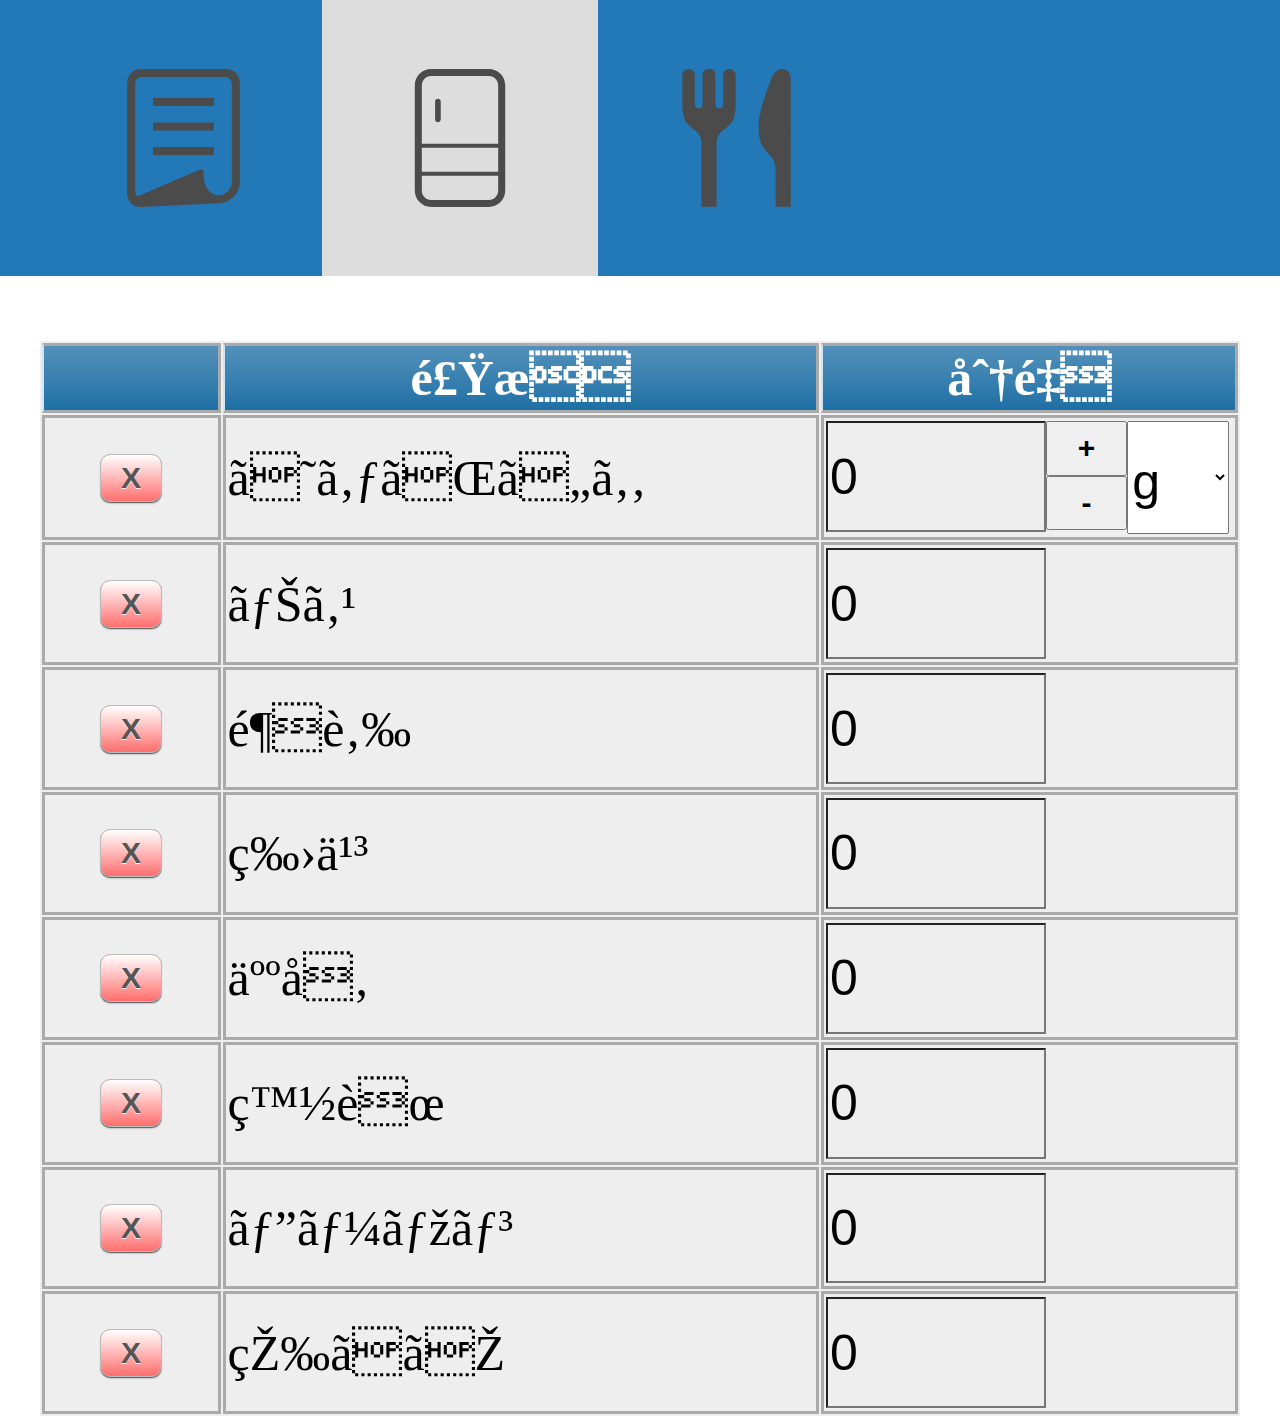
==== foodList.html @ 8685aa3b "added searchbar and more" ====
<!DOCTYPE html>
<html>
<head>
	<title>食材リスト</title>

	<link  rel="stylesheet" type="text/css" href="base/main.css">
	<link  rel="stylesheet" type="text/css" href="base/button.css">
	<link  rel="stylesheet" type="text/css" href="foodList/table.css">
	<link  rel="stylesheet" type="text/css" href="foodList/main.css">

	<script type="text/javascript" src="base/navBar.js" charset="utf-8"></script>
	<script type="text/javascript" src="foodList/background.js" charset="utf-8"></script>
</head>
<body>

<div class="navbar">
	<img class="navIcon" src="base/img/receiptIcon.svg" id="readReceipt" style="margin-left: 4%;">
	<img class="navIcon" src="base/img/foodListIcon.svg" id="foodList" style="background: #ddd;">
	<img class="navIcon" src="base/img/eatIcon.svg" id="searchRecipes">
</div>

<div class="main">
	
	<!--h1>食材リスト</h1-->
	
	<table class="blueTable" style="width: 95%; margin-left: auto; margin-right: auto; background-color: #EEEEEE;">
	<thead style="background: linear-gradient(#5592bb 0%, #327cad 66%, #1c6ea4 100%); border-bottom: 2px solid #444444">
	<tr data-id="-1">
	<th class="th" style="width: 15%"></th>
	<th class="th" style="width: 50%">食材</th>
	<th class="th" style="width: 35%">分量</th>
	</tr>
	</thead>
	<tbody>
	<tr data-id="0">
	<td class="tbCell"><button class="button removeItem">X</button></td>
	<td class="tbCell">じゃがいも</td>
	<td class="tbCell"> <input type="number" value="0"> <div class="qb"><button>+</button><button>-</button></div> <div><select><option>g</option><option>ml</option><option>個</option></select></div> </td>
	</tr>
	<tr data-id="1">
	<td class="tbCell"><button class="button removeItem">X</button></td>
	<td class="tbCell">ナス</td>
	<td class="tbCell"><input type="number" step="10" class="setAmount" value="0"></input></td>
	</tr>
	<tr data-id="2">
	<td class="tbCell"><button class="button removeItem">X</button></td>
	<td class="tbCell">鶏肉</td>
	<td class="tbCell"><input type="number" step="10" class="setAmount" value="0"></input></td>
	</tr>
	<tr data-id="3">
	<td class="tbCell"><button class="button removeItem">X</button></td>
	<td class="tbCell">牛乳</td>
	<td class="tbCell"><input type="number" step="10" class="setAmount" value="0"></input></td>
	</tr>
	<tr data-id="4">
	<td class="tbCell"><button class="button removeItem">X</button></td>
	<td class="tbCell">人参</td>
	<td class="tbCell"><input type="number" step="10" class="setAmount" value="0"></input></td>
	</tr>
	<tr data-id="5">
	<td class="tbCell"><button class="button removeItem">X</button></td>
	<td class="tbCell">白菜</td>
	<td class="tbCell"><input type="number" step="10" class="setAmount" value="0"></input></td>
	</tr>
	<tr data-id="6">
	<td class="tbCell"><button class="button removeItem">X</button></td>
	<td class="tbCell">ピーマン</td>
	<td class="tbCell"><input type="number" step="10" class="setAmount" value="0"></input></td>
	</tr>
	<tr data-id="7">
	<td class="tbCell"><button class="button removeItem">X</button></td>
	<td class="tbCell">玉ねぎ</td>
	<td class="tbCell"><input type="number" step="10" class="setAmount" value="0"></input></td>
	</tr>
	</tbody>
	</table>
	
</div>


</body>
</html>
---- base/main.css ----
.navbar {
	overflow: hidden;
	background-color: #2378B8;
	position: fixed;
	top: 0;
	width: 108%;
	left: -10px;
	#border-bottom: 1px solid #C9CAFF;
}

.navbar a, .navIcon {
	float: left;
	display: block;
	color: #f2f2f2;
	text-align: center;
	padding: 5% 5%;
	text-decoration: none;
	font-size: 30px;
	font-weight: bold;
}

.navIcon {
	display: inline-block;
	position: relative;
	width: 10%;
	height: auto;
}


.navbar a:hover, .navIcon:hover {
	background: #ddd;
	color: black;
}

.main {
	margin-top: 27%;
}
---- base/button.css ----
.centered {
  margin:50px auto;
  text-align:center;
}

.button::-moz-focus-inner{
  border: 0;
  padding: 0;
}

.button{
  #display: inline-block;
  #*display: inline;
  zoom: 1;
  padding: 6px 20px;
  #margin: 0;
  cursor: pointer;
  border: 1px solid #bbb;
  overflow: visible;
  font: bold 30px arial, helvetica, sans-serif;
  text-decoration: none;
  white-space: nowrap;
  color: #555;
  
  background-color: #ddd;
  background-image: -webkit-gradient(linear, left top, left bottom, from(rgba(255,255,255,1)), to(rgba(255,255,255,0)));
  background-image: -webkit-linear-gradient(top, rgba(255,255,255,1), rgba(255,255,255,0));
  background-image: -moz-linear-gradient(top, rgba(255,255,255,1), rgba(255,255,255,0));
  background-image: -ms-linear-gradient(top, rgba(255,255,255,1), rgba(255,255,255,0));
  background-image: -o-linear-gradient(top, rgba(255,255,255,1), rgba(255,255,255,0));
  background-image: linear-gradient(top, rgba(255,255,255,1), rgba(255,255,255,0));
  
  -webkit-transition: background-color .2s ease-out;
  -moz-transition: background-color .2s ease-out;
  -ms-transition: background-color .2s ease-out;
  -o-transition: background-color .2s ease-out;
  transition: background-color .2s ease-out;
  background-clip: padding-box; /* Fix bleeding */
  -moz-border-radius: 10px;
  -webkit-border-radius: 10px;
  border-radius: 10px;
  -moz-box-shadow: 0 1px 0 rgba(0, 0, 0, .3), 0 2px 2px -1px rgba(0, 0, 0, .5), 0 1px 0 rgba(255, 255, 255, .3) inset;
  -webkit-box-shadow: 0 1px 0 rgba(0, 0, 0, .3), 0 2px 2px -1px rgba(0, 0, 0, .5), 0 1px 0 rgba(255, 255, 255, .3) inset;
  box-shadow: 0 1px 0 rgba(0, 0, 0, .3), 0 2px 2px -1px rgba(0, 0, 0, .5), 0 1px 0 rgba(255, 255, 255, .3) inset;
  text-shadow: 0 1px 0 rgba(255,255,255, .9);
  
  -webkit-touch-callout: none;
  -webkit-user-select: none;
  -khtml-user-select: none;
  -moz-user-select: none;
  -ms-user-select: none;
  user-select: none;
}

.button:hover{
  background-color: #eee;
  color: #555;
}

.button:active{
  background: #e9e9e9;
  position: relative;
  top: 1px;
  text-shadow: none;
  -moz-box-shadow: 0 1px 1px rgba(0, 0, 0, .3) inset;
  -webkit-box-shadow: 0 1px 1px rgba(0, 0, 0, .3) inset;
  box-shadow: 0 1px 1px rgba(0, 0, 0, .3) inset;
}

.button[disabled], .button[disabled]:hover, .button[disabled]:active{
  border-color: #eaeaea;
  background: #fafafa;
  cursor: default;
  position: static;
  color: #999;
  /* Usually, !important should be avoided but here it's really needed :) */
  -moz-box-shadow: none !important;
  -webkit-box-shadow: none !important;
  box-shadow: none !important;
  text-shadow: none !important;
}

/* Smaller buttons styles */

.button.small{
  padding: 4px 12px;
}

/* Larger buttons styles */

.button.large{
  padding: 30px 100px;
  text-transform: uppercase;
}

.button.large:active{
  top: 2px;
}

.button.large.fill{
  padding: 10% 14%
}

/* Colored buttons styles */

.button.green, .button.red, .button.blue {
  color: #fff;
  text-shadow: 0 1px 0 rgba(0,0,0,.2);
  
  background-image: -webkit-gradient(linear, left top, left bottom, from(rgba(255,255,255,.3)), to(rgba(255,255,255,0)));
  background-image: -webkit-linear-gradient(top, rgba(255,255,255,.3), rgba(255,255,255,0));
  background-image: -moz-linear-gradient(top, rgba(255,255,255,.3), rgba(255,255,255,0));
  background-image: -ms-linear-gradient(top, rgba(255,255,255,.3), rgba(255,255,255,0));
  background-image: -o-linear-gradient(top, rgba(255,255,255,.3), rgba(255,255,255,0));
  background-image: linear-gradient(top, rgba(255,255,255,.3), rgba(255,255,255,0));
}

/* */

.button.green{
  background-color: #57a957;
  border-color: #57a957;
}

.button.green:hover{
  background-color: #62c462;
}

.button.green:active{
  background: #57a957;
}

/* */

.button.red{
  background-color: #ca3535;
  border-color: #c43c35;
}

.button.red:hover{
  background-color: #ee5f5b;
}

.button.red:active{
  background: #c43c35;
}

/* */

.button.blue{
  background-color: #269CE9;
  border-color: #269CE9;
}

.button.blue:hover{
  background-color: #70B9E8;
}

.button.blue:active{
  background: #269CE9;
}

/* */

.green[disabled], .green[disabled]:hover, .green[disabled]:active{
  border-color: #57A957;
  background: #57A957;
  color: #D2FFD2;
}

.red[disabled], .red[disabled]:hover, .red[disabled]:active{
  border-color: #C43C35;
  background: #C43C35;
  color: #FFD3D3;
}

.blue[disabled], .blue[disabled]:hover, .blue[disabled]:active{
  border-color: #269CE9;
  background: #269CE9;
  color: #93D5FF;
}

/* Group buttons */

.button-group,
.button-group li{
  display: inline-block;
  *display: inline;
  zoom: 1;
}

.button-group{
  font-size: 0; /* Inline block elements gap - fix */
  margin: 0;
  padding: 0;
  background: rgba(0, 0, 0, .1);
  border-bottom: 1px solid rgba(0, 0, 0, .1);
  padding: 7px;
  -moz-border-radius: 10px;
  -webkit-border-radius: 10px;
  border-radius: 10px;
}

.button-group li{
  margin-right: -1px; /* Overlap each right button border */
}

.button-group .button{
  font-size: 30px; /* Set the font size, different from inherited 0 */
  -moz-border-radius: 0;
  -webkit-border-radius: 0;
  border-radius: 0;
}

.button-group .button:active{
  -moz-box-shadow: 0 0 1px rgba(0, 0, 0, .2) inset, 5px 0 5px -3px rgba(0, 0, 0, .2) inset, -5px 0 5px -3px rgba(0, 0, 0, .2) inset;
  -webkit-box-shadow: 0 0 1px rgba(0, 0, 0, .2) inset, 5px 0 5px -3px rgba(0, 0, 0, .2) inset, -5px 0 5px -3px rgba(0, 0, 0, .2) inset;
  box-shadow: 0 0 1px rgba(0, 0, 0, .2) inset, 5px 0 5px -3px rgba(0, 0, 0, .2) inset, -5px 0 5px -3px rgba(0, 0, 0, .2) inset;
}

.button-group li:first-child .button{
  -moz-border-radius: 3px 0 0 3px;
  -webkit-border-radius: 3px 0 0 3px;
  border-radius: 3px 0 0 3px;
}

.button-group li:first-child .button:active{
  -moz-box-shadow: 0 0 1px rgba(0, 0, 0, .2) inset, -5px 0 5px -3px rgba(0, 0, 0, .2) inset;
  -webkit-box-shadow: 0 0 1px rgba(0, 0, 0, .2) inset, -5px 0 5px -3px rgba(0, 0, 0, .2) inset;
  box-shadow: 0 0 1px rgba(0, 0, 0, .2) inset, -5px 0 5px -3px rgba(0, 0, 0, .2) inset;
}

.button-group li:last-child .button{
  -moz-border-radius: 0 3px 3px 0;
  -webkit-border-radius: 0 3px 3px 0;
  border-radius: 0 3px 3px 0;
}

.button-group li:last-child .button:active{
  -moz-box-shadow: 0 0 1px rgba(0, 0, 0, .2) inset, 5px 0 5px -3px rgba(0, 0, 0, .2) inset;
  -webkit-box-shadow: 0 0 1px rgba(0, 0, 0, .2) inset, 5px 0 5px -3px rgba(0, 0, 0, .2) inset;
  box-shadow: 0 0 1px rgba(0, 0, 0, .2) inset, 5px 0 5px -3px rgba(0, 0, 0, .2) inset;
}
---- foodList/table.css ----
div.blueTable {
  border: 1px solid #1C6EA4;
  background-color: #EEEEEE;
  width: 100%;
  text-align: left;
  border-collapse: collapse;
  display: block;
}
.divTable.blueTable .divTableCell, .divTable.blueTable .divTableHead {
  border: 1px solid #AAAAAA;
  padding: 3px 2px;
}
.divTable.blueTable .divTableBody .divTableCell {
  font-size: 13px;
}
.divTable.blueTable .divTableRow:nth-child(even) {
  background: #D0E4F5;
}
.divTable.blueTable .divTableHeading {
  background: #1C6EA4;
  background: -moz-linear-gradient(top, #5592bb 0%, #327cad 66%, #1C6EA4 100%);
  background: -webkit-linear-gradient(top, #5592bb 0%, #327cad 66%, #1C6EA4 100%);
  background: linear-gradient(to bottom, #5592bb 0%, #327cad 66%, #1C6EA4 100%);
  border-bottom: 2px solid #444444;
}
.divTable.blueTable .divTableHeading .divTableHead {
  font-size: 15px;
  font-weight: bold;
  color: #FFFFFF;
  border-left: 2px solid #D0E4F5;
}
.divTable.blueTable .divTableHeading .divTableHead:first-child {
  border-left: none;
}

.blueTable .tableFootStyle {
  font-size: 14px;
}
.blueTable .tableFootStyle .links {
	 text-align: right;
}
.blueTable .tableFootStyle .links a{
  display: inline-block;
  background: #1C6EA4;
  color: #FFFFFF;
  padding: 2px 8px;
  border-radius: 5px;
}
.blueTable.outerTableFooter {
  border-top: none;
}
.blueTable.outerTableFooter .tableFootStyle {
  padding: 3px 5px; 
}

.th{
	padding: 3px 2px;
	border-left: 2px solid #d0e4f5;
	border-top-style: solid;
	border-right-style: solid;
	border-bottom-style: solid;
	border-top-color: #aaaaaa;
	border-right-color: #aaaaaa;
	border-bottom-color: #aaaaaa;
	font-size: 50px;
	color: #ffffff;
}

.tbCell{
	padding: 3px 2px;
	border-style: solid;
	border-color: #aaaaaa;
	font-size: 50px;

	
}

/* DivTable.com */
.divTable{ display: table; }
.divTableRow { display: table-row; }
.divTableHeading { display: table-header-group;}
.divTableCell, .divTableHead { display: table-cell;}
.divTableHeading { display: table-header-group;}
.divTableFoot { display: table-footer-group;}
.divTableBody { display: table-row-group;}


.removeItem{
	margin-left: auto;
	margin-right: auto;
	display: block;
	background-color: #FF6E6E;
}

.setAmount{
	#display: block;
	#padding: 10%;
	#font-size: 50px;
	#width: 100%;
}

td input{
	display: inline-block;
	background-color: rgba(0, 0, 0, 0);
	#width: 77% !important;
	width: 52%;
	float: left;
	padding-top: 6%;
	padding-bottom: 6%;
	vertical-align: middle;
	font-size: 50px;
}

td div:nth-child(2) {
	display: inline-block;
	float: left;
	width: 20%;
	height: 110%;
}

td div:nth-child(3) {
	display: inline-block;
	float: left;
	width: 25%;
	height: 110%;
}


td div button{
	display: block;
	#height: 100%;
	padding-top: 10%;
	padding-bottom: 10%;
	#padding-left: 10%;
	#padding-right: 10%;
	width: 100%;
	font-weight: bold;
	font-size: 30px;
	#vertical-align: middle;
}

td select{
	display: inline-block;
	#display: block;
	#position: absolute;
	#float: 30%;
	width: 100%;
	
	padding-top: 30%;
	padding-bottom: 22%;
	font-size: 50px;
	vertical-align: middle;
}
---- foodList/main.css ----
button {
  display: block;
}

.center {
  display: block;
  margin-left: auto;
  margin-right: auto;
}

h1 {
	#font-size: 70px;
	#margin-bottom: 20px;
	#margin-left: 50px;
	#color: #FFE3E3;
	#background-color: #FF9D26;
	#border-radius: 6px;
	##box-shadow: 0 0 0 4px #C9CAFF;
	#width: 80%;

	color: #2378B8;
	#text-align: center;
	font-size: 30px;
}
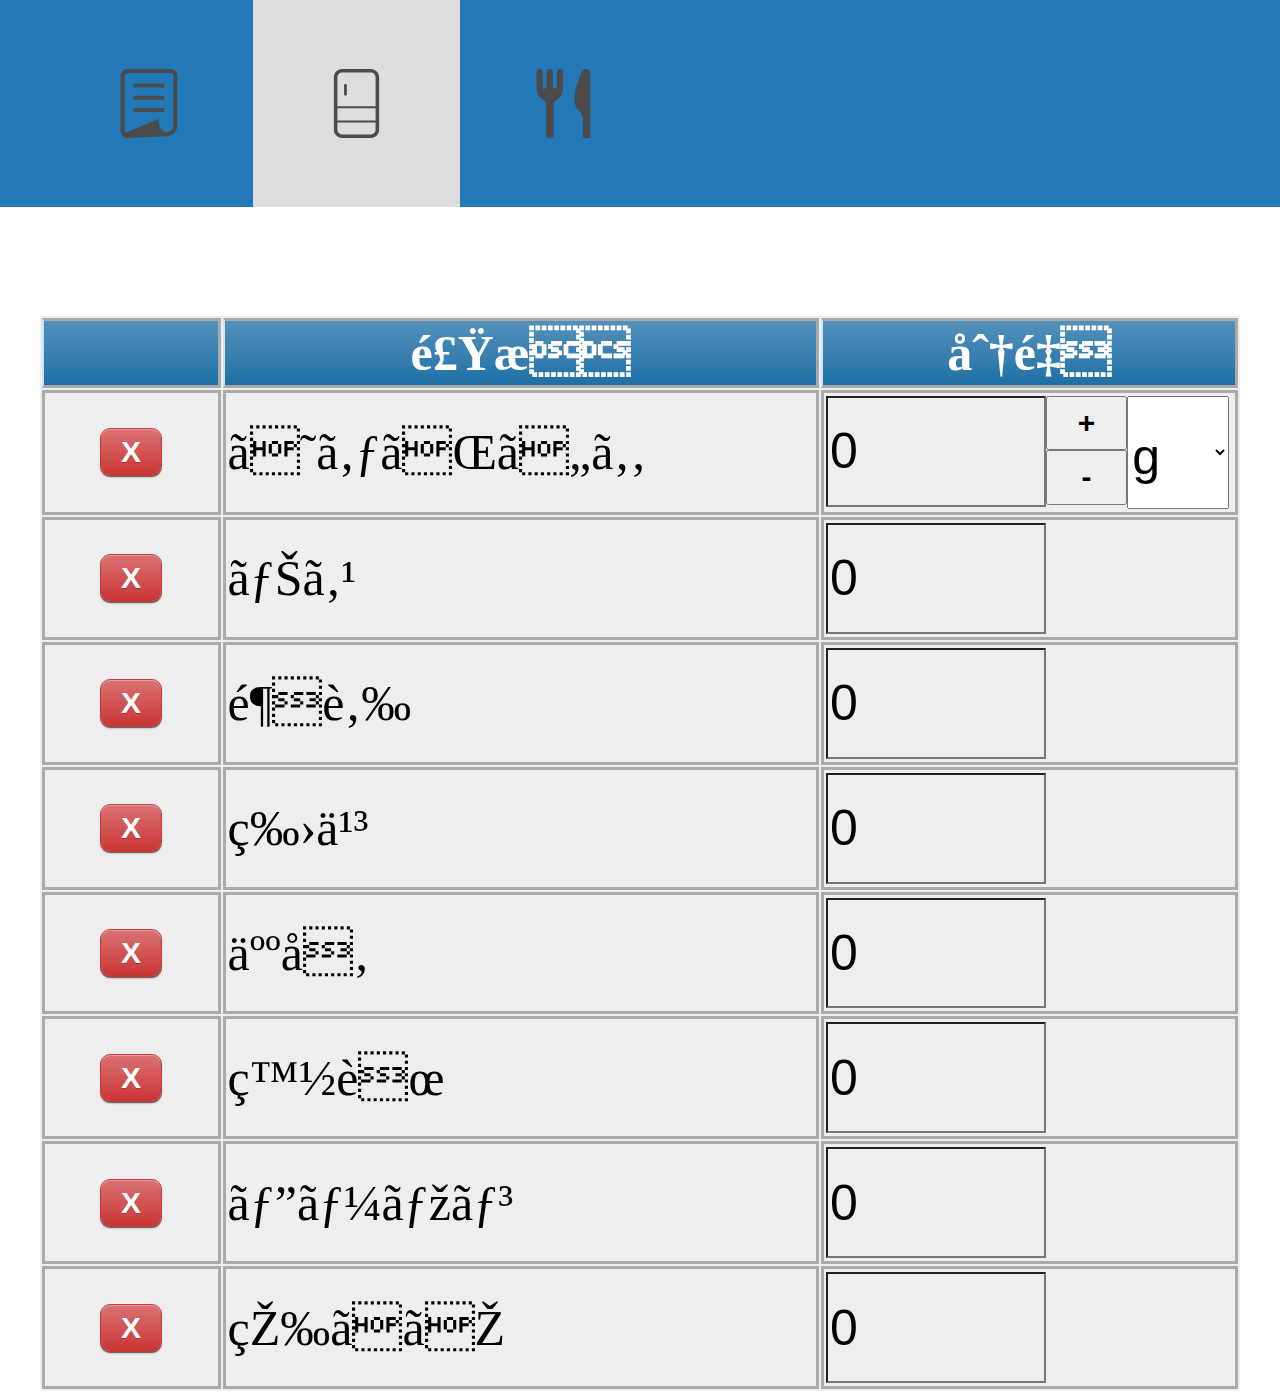
==== commit 4a770b5a: "css cleaned" ====
--- a/foodList.html
+++ b/foodList.html
@@ -33,42 +33,42 @@
 	</thead>
 	<tbody>
 	<tr data-id="0">
-	<td class="tbCell"><button class="button removeItem">X</button></td>
+	<td class="tbCell"><button class="button red removeItem">X</button></td>
 	<td class="tbCell">じゃがいも</td>
-	<td class="tbCell"> <input type="number" value="0"> <div class="qb"><button>+</button><button>-</button></div> <div><select><option>g</option><option>ml</option><option>個</option></select></div> </td>
+	<td class="tbCell"> <input type="number" value="0"> <div class="qb"><button>+</button><button>-</button></div> <div><select><option>g</option><option>ml</option><option>個</option><option>枚</option></select></div> </td>
 	</tr>
 	<tr data-id="1">
-	<td class="tbCell"><button class="button removeItem">X</button></td>
+	<td class="tbCell"><button class="button red removeItem">X</button></td>
 	<td class="tbCell">ナス</td>
 	<td class="tbCell"><input type="number" step="10" class="setAmount" value="0"></input></td>
 	</tr>
 	<tr data-id="2">
-	<td class="tbCell"><button class="button removeItem">X</button></td>
+	<td class="tbCell"><button class="button red removeItem">X</button></td>
 	<td class="tbCell">鶏肉</td>
 	<td class="tbCell"><input type="number" step="10" class="setAmount" value="0"></input></td>
 	</tr>
 	<tr data-id="3">
-	<td class="tbCell"><button class="button removeItem">X</button></td>
+	<td class="tbCell"><button class="button red removeItem">X</button></td>
 	<td class="tbCell">牛乳</td>
 	<td class="tbCell"><input type="number" step="10" class="setAmount" value="0"></input></td>
 	</tr>
 	<tr data-id="4">
-	<td class="tbCell"><button class="button removeItem">X</button></td>
+	<td class="tbCell"><button class="button red removeItem">X</button></td>
 	<td class="tbCell">人参</td>
 	<td class="tbCell"><input type="number" step="10" class="setAmount" value="0"></input></td>
 	</tr>
 	<tr data-id="5">
-	<td class="tbCell"><button class="button removeItem">X</button></td>
+	<td class="tbCell"><button class="button red removeItem">X</button></td>
 	<td class="tbCell">白菜</td>
 	<td class="tbCell"><input type="number" step="10" class="setAmount" value="0"></input></td>
 	</tr>
 	<tr data-id="6">
-	<td class="tbCell"><button class="button removeItem">X</button></td>
+	<td class="tbCell"><button class="button red removeItem">X</button></td>
 	<td class="tbCell">ピーマン</td>
 	<td class="tbCell"><input type="number" step="10" class="setAmount" value="0"></input></td>
 	</tr>
 	<tr data-id="7">
-	<td class="tbCell"><button class="button removeItem">X</button></td>
+	<td class="tbCell"><button class="button red removeItem">X</button></td>
 	<td class="tbCell">玉ねぎ</td>
 	<td class="tbCell"><input type="number" step="10" class="setAmount" value="0"></input></td>
 	</tr>
--- a/base/main.css
+++ b/base/main.css
@@ -4,6 +4,7 @@
 	position: fixed;
 	top: 0;
 	width: 108%;
+	height: auto;
 	left: -10px;
 	#border-bottom: 1px solid #C9CAFF;
 }
@@ -22,7 +23,7 @@
 .navIcon {
 	display: inline-block;
 	position: relative;
-	width: 10%;
+	width: 5%;
 	height: auto;
 }
 
@@ -33,5 +34,5 @@
 }
 
 .main {
-	margin-top: 27%;
+	margin-top: 25%;
 }--- a/foodList/table.css
+++ b/foodList/table.css
@@ -89,7 +89,7 @@
 	margin-left: auto;
 	margin-right: auto;
 	display: block;
-	background-color: #FF6E6E;
+	#background-color: #FF6E6E;
 }
 
 .setAmount{
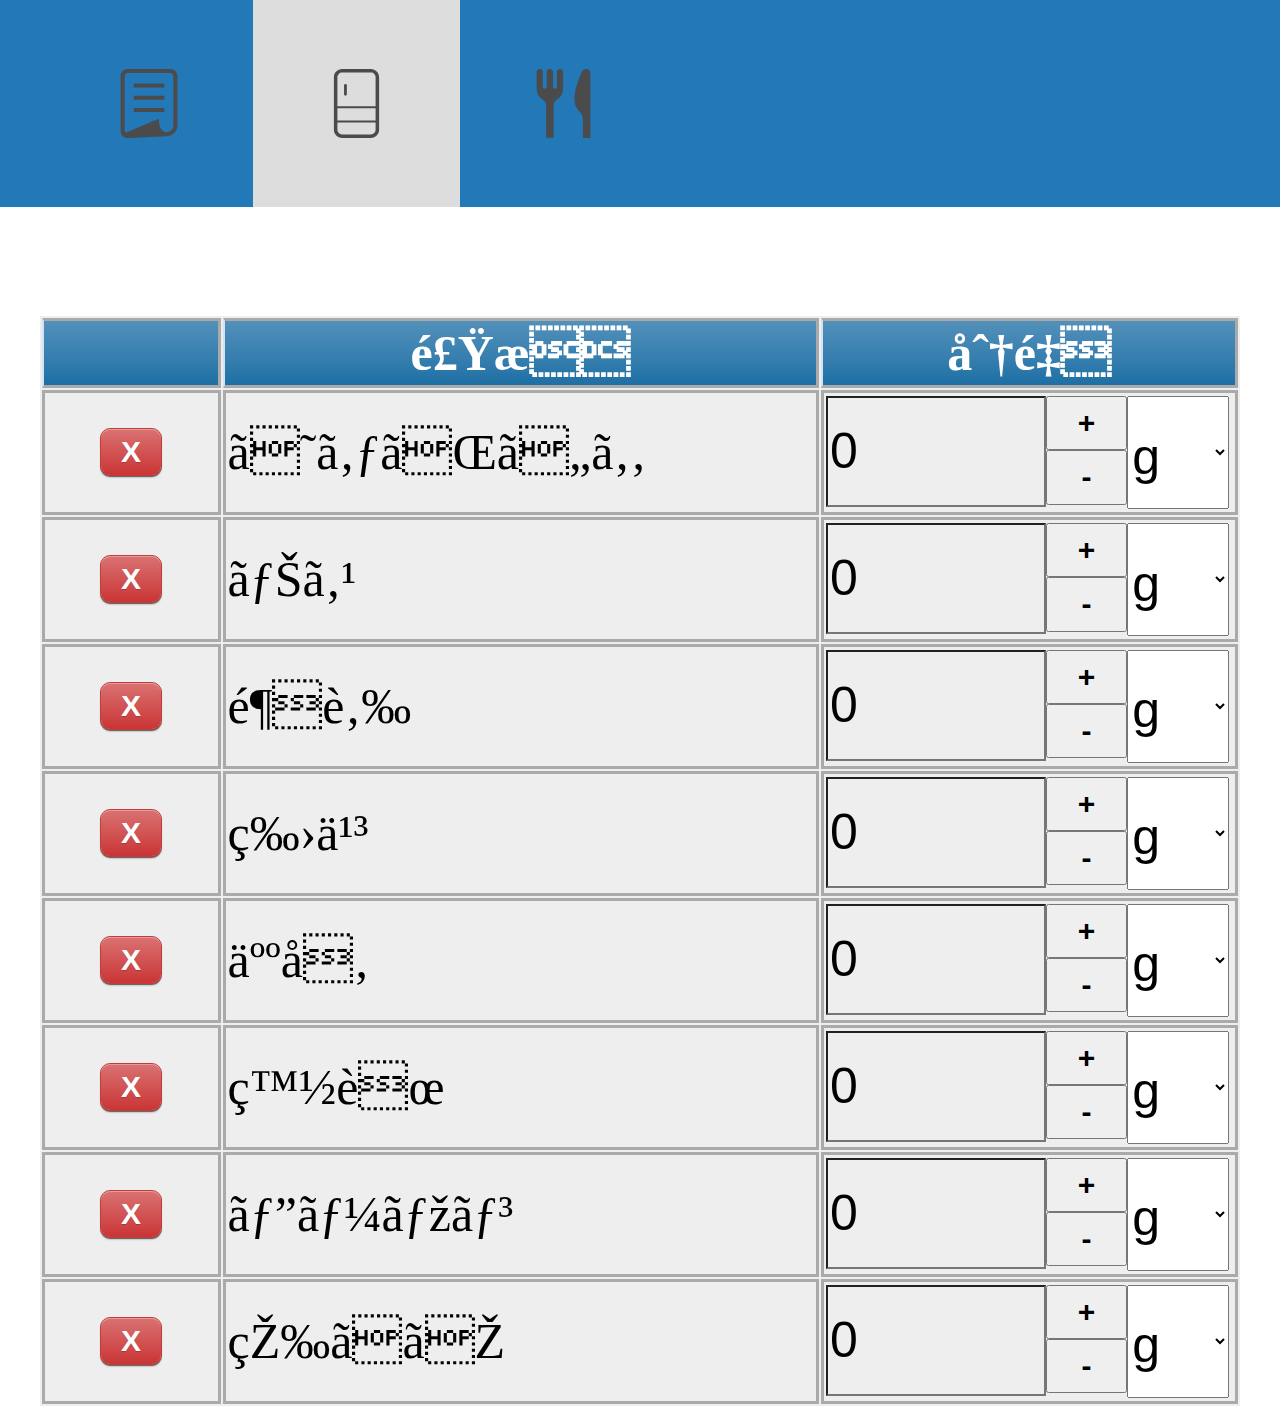
==== commit 673fe4e0: "i" ====
--- a/foodList.html
+++ b/foodList.html
@@ -35,42 +35,90 @@
 	<tr data-id="0">
 	<td class="tbCell"><button class="button red removeItem">X</button></td>
 	<td class="tbCell">じゃがいも</td>
-	<td class="tbCell"> <input type="number" value="0"> <div class="qb"><button>+</button><button>-</button></div> <div><select><option>g</option><option>ml</option><option>個</option><option>枚</option></select></div> </td>
+	<td class="tbCell">
+		<input type="number" value="0">
+		<div class="qb"><button>+</button><button>-</button></div>
+		<div><select>
+			<option>g</option><option>ml/cc</option><option>個</option><option>枚</option><option>cm</option>
+		</select></div>
+	</td>
 	</tr>
 	<tr data-id="1">
 	<td class="tbCell"><button class="button red removeItem">X</button></td>
 	<td class="tbCell">ナス</td>
-	<td class="tbCell"><input type="number" step="10" class="setAmount" value="0"></input></td>
+	<td class="tbCell">
+		<input type="number" value="0">
+		<div class="qb"><button>+</button><button>-</button></div>
+		<div><select>
+			<option>g</option><option>ml/cc</option><option>個</option><option>枚</option><option>cm</option>
+		</select></div>
+	</input></td>
 	</tr>
 	<tr data-id="2">
 	<td class="tbCell"><button class="button red removeItem">X</button></td>
 	<td class="tbCell">鶏肉</td>
-	<td class="tbCell"><input type="number" step="10" class="setAmount" value="0"></input></td>
+	<td class="tbCell">
+		<input type="number" value="0">
+		<div class="qb"><button>+</button><button>-</button></div>
+		<div><select>
+			<option>g</option><option>ml/cc</option><option>個</option><option>枚</option><option>cm</option>
+		</select></div>
+	</input></td>
 	</tr>
 	<tr data-id="3">
 	<td class="tbCell"><button class="button red removeItem">X</button></td>
 	<td class="tbCell">牛乳</td>
-	<td class="tbCell"><input type="number" step="10" class="setAmount" value="0"></input></td>
+	<td class="tbCell">
+		<input type="number" value="0">
+		<div class="qb"><button>+</button><button>-</button></div>
+		<div><select>
+			<option>g</option><option>ml/cc</option><option>個</option><option>枚</option><option>cm</option>
+		</select></div>
+	</input></td>
 	</tr>
 	<tr data-id="4">
 	<td class="tbCell"><button class="button red removeItem">X</button></td>
 	<td class="tbCell">人参</td>
-	<td class="tbCell"><input type="number" step="10" class="setAmount" value="0"></input></td>
+	<td class="tbCell">
+		<input type="number" value="0">
+		<div class="qb"><button>+</button><button>-</button></div>
+		<div><select>
+			<option>g</option><option>ml/cc</option><option>個</option><option>枚</option><option>cm</option>
+		</select></div>
+	</input></td>
 	</tr>
 	<tr data-id="5">
 	<td class="tbCell"><button class="button red removeItem">X</button></td>
 	<td class="tbCell">白菜</td>
-	<td class="tbCell"><input type="number" step="10" class="setAmount" value="0"></input></td>
+	<td class="tbCell">
+		<input type="number" value="0">
+		<div class="qb"><button>+</button><button>-</button></div>
+		<div><select>
+			<option>g</option><option>ml/cc</option><option>個</option><option>枚</option><option>cm</option>
+		</select></div>
+	</td>
 	</tr>
 	<tr data-id="6">
 	<td class="tbCell"><button class="button red removeItem">X</button></td>
 	<td class="tbCell">ピーマン</td>
-	<td class="tbCell"><input type="number" step="10" class="setAmount" value="0"></input></td>
+	<td class="tbCell">
+		<input type="number" value="0">
+		<div class="qb"><button>+</button><button>-</button></div>
+		<div><select>
+			<option>g</option><option>ml/cc</option><option>個</option><option>枚</option><option>cm</option>
+		</select></div>
+	</td>
 	</tr>
 	<tr data-id="7">
 	<td class="tbCell"><button class="button red removeItem">X</button></td>
 	<td class="tbCell">玉ねぎ</td>
-	<td class="tbCell"><input type="number" step="10" class="setAmount" value="0"></input></td>
+	<td class="tbCell">
+		<input type="number" value="0">
+		<div class="qb"><button>+</button><button>-</button></div>
+		<div><select>
+			<option>g</option><option>ml/cc</option><option>個</option><option>枚</option><option>cm</option>
+		</select></div>
+	</input></td>
 	</tr>
 	</tbody>
 	</table>
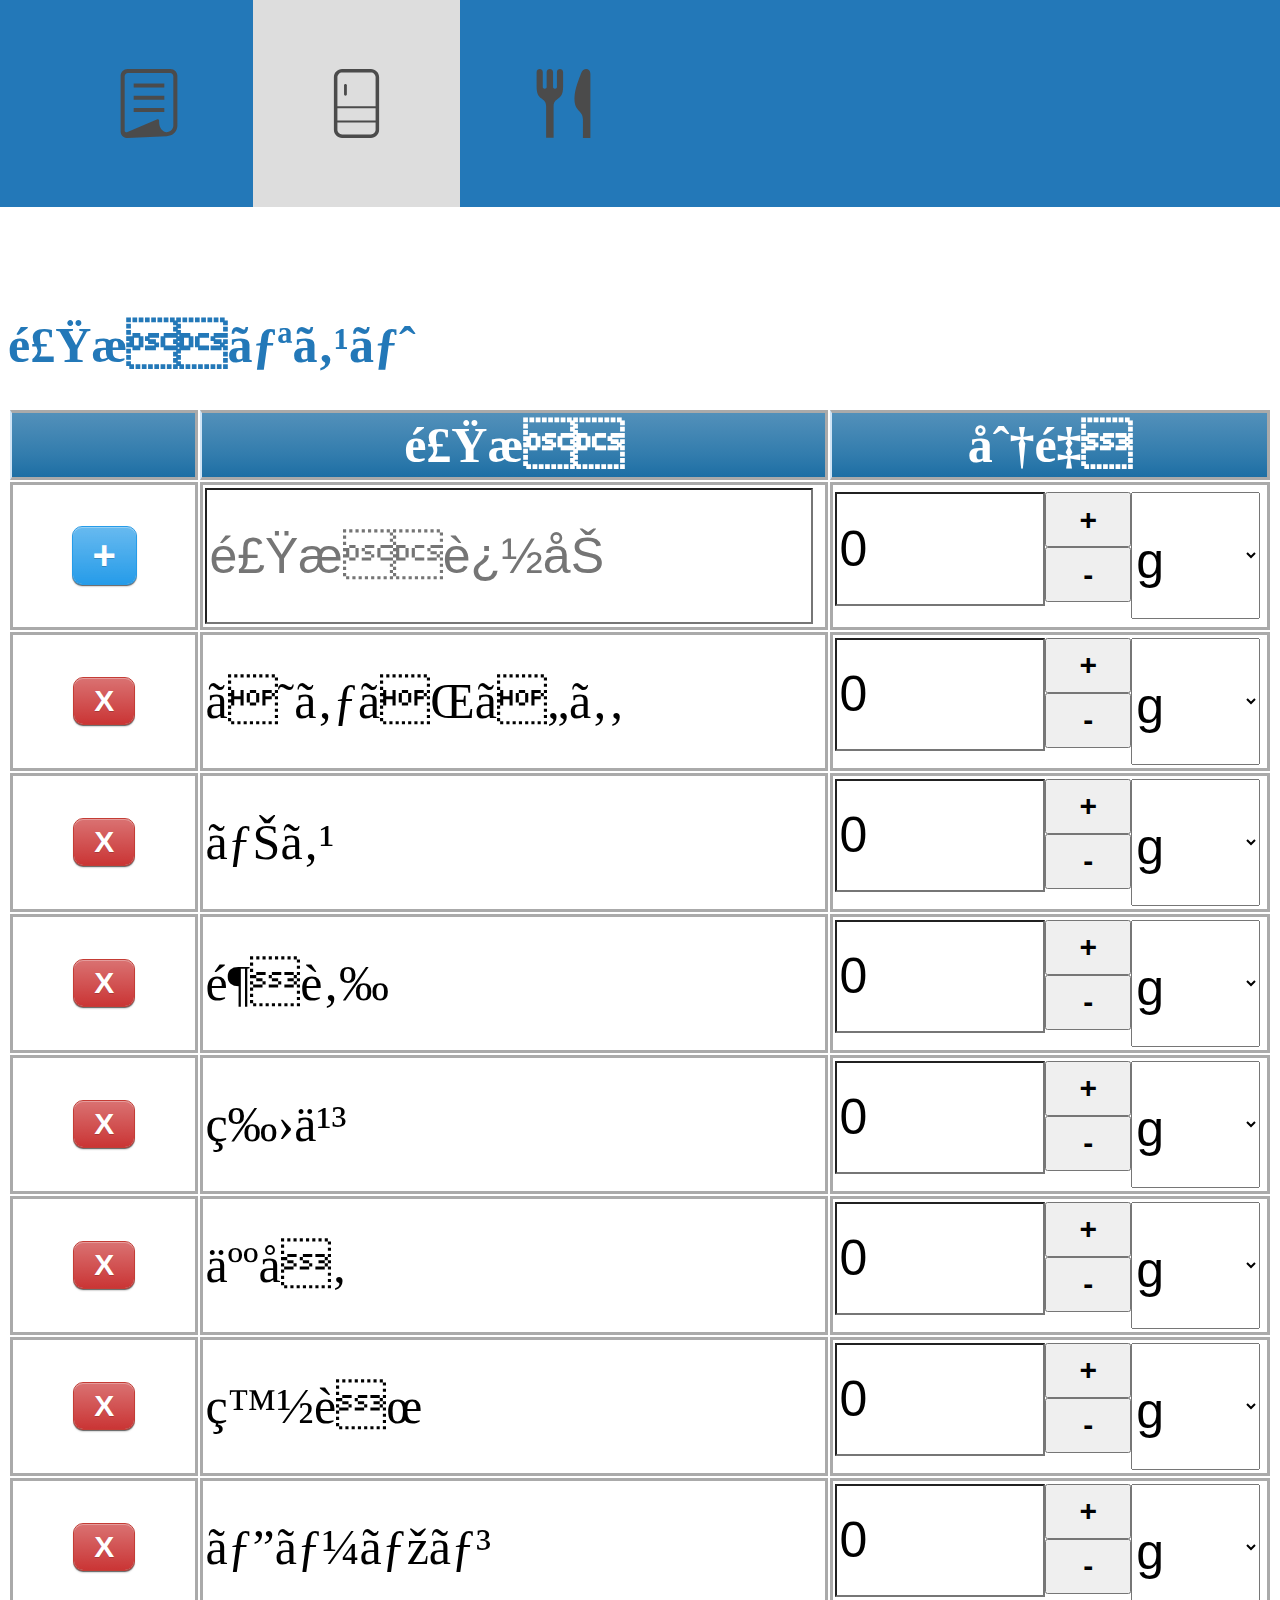
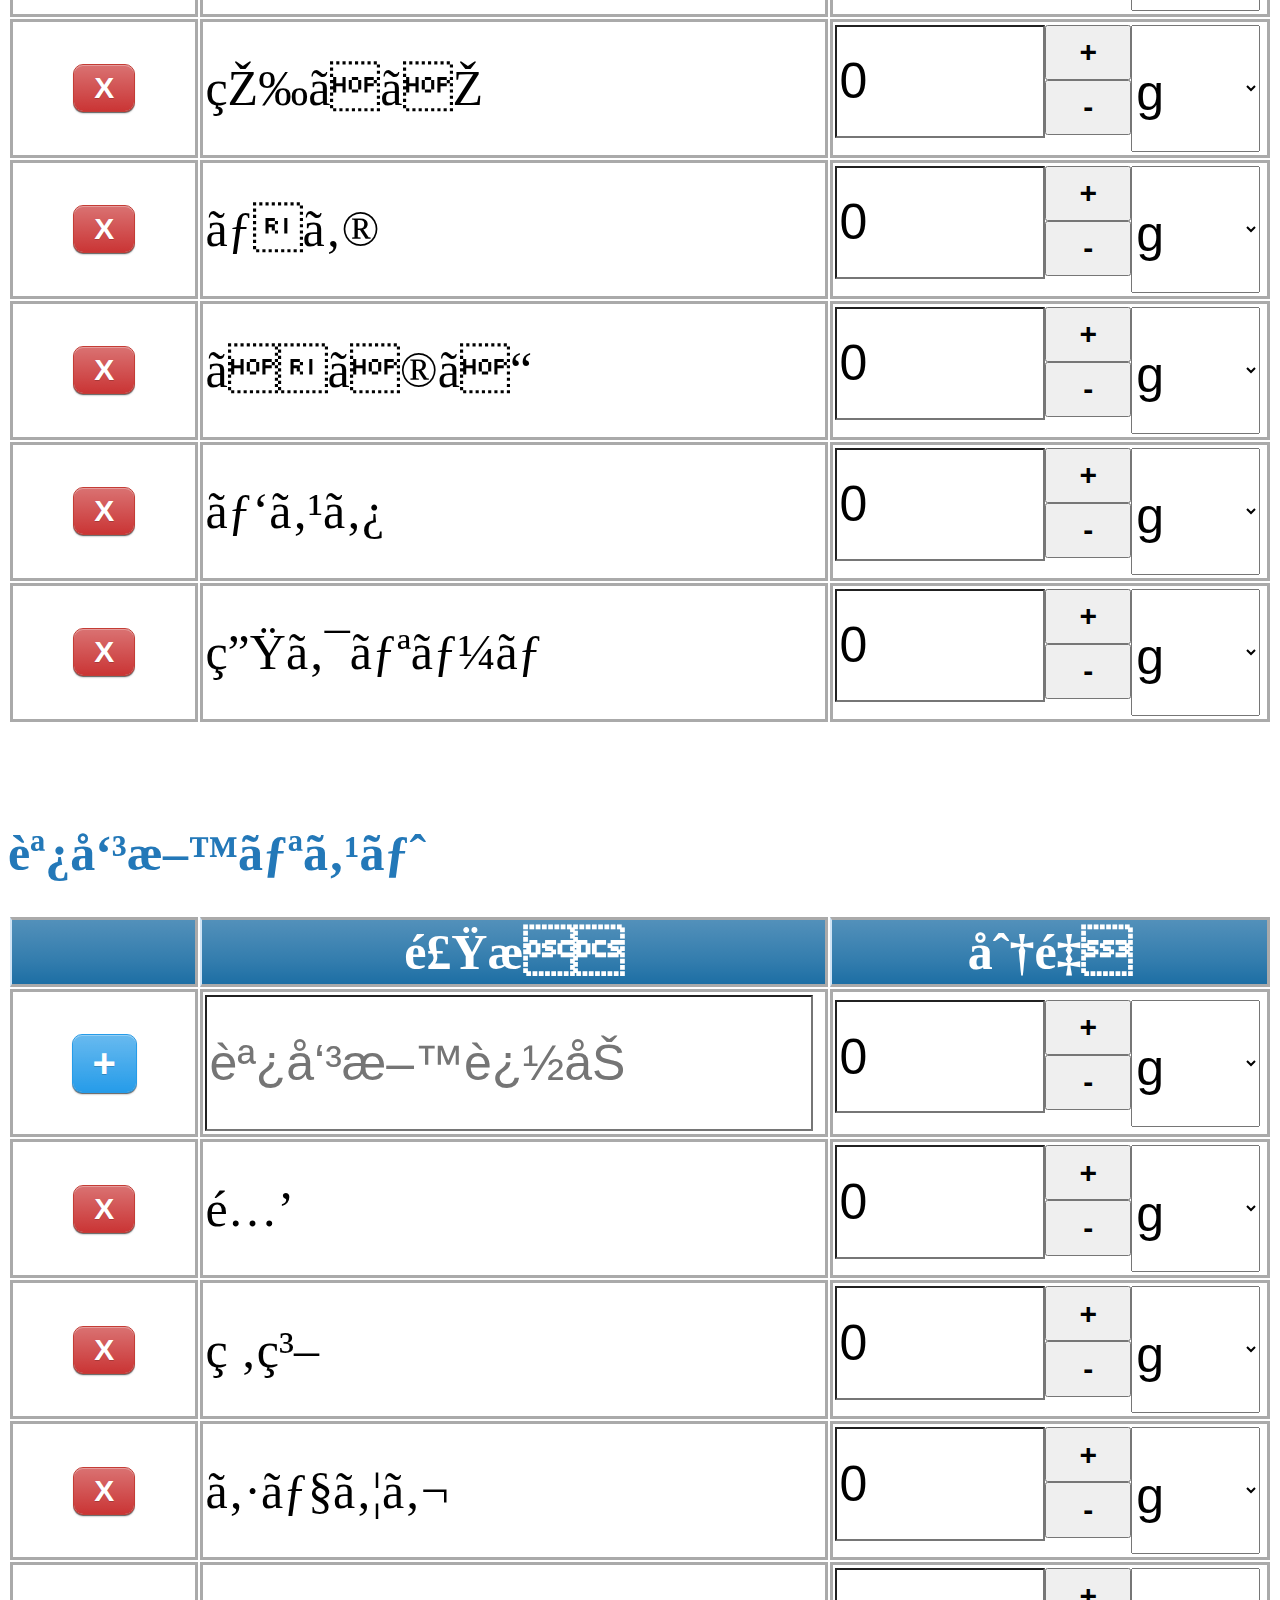
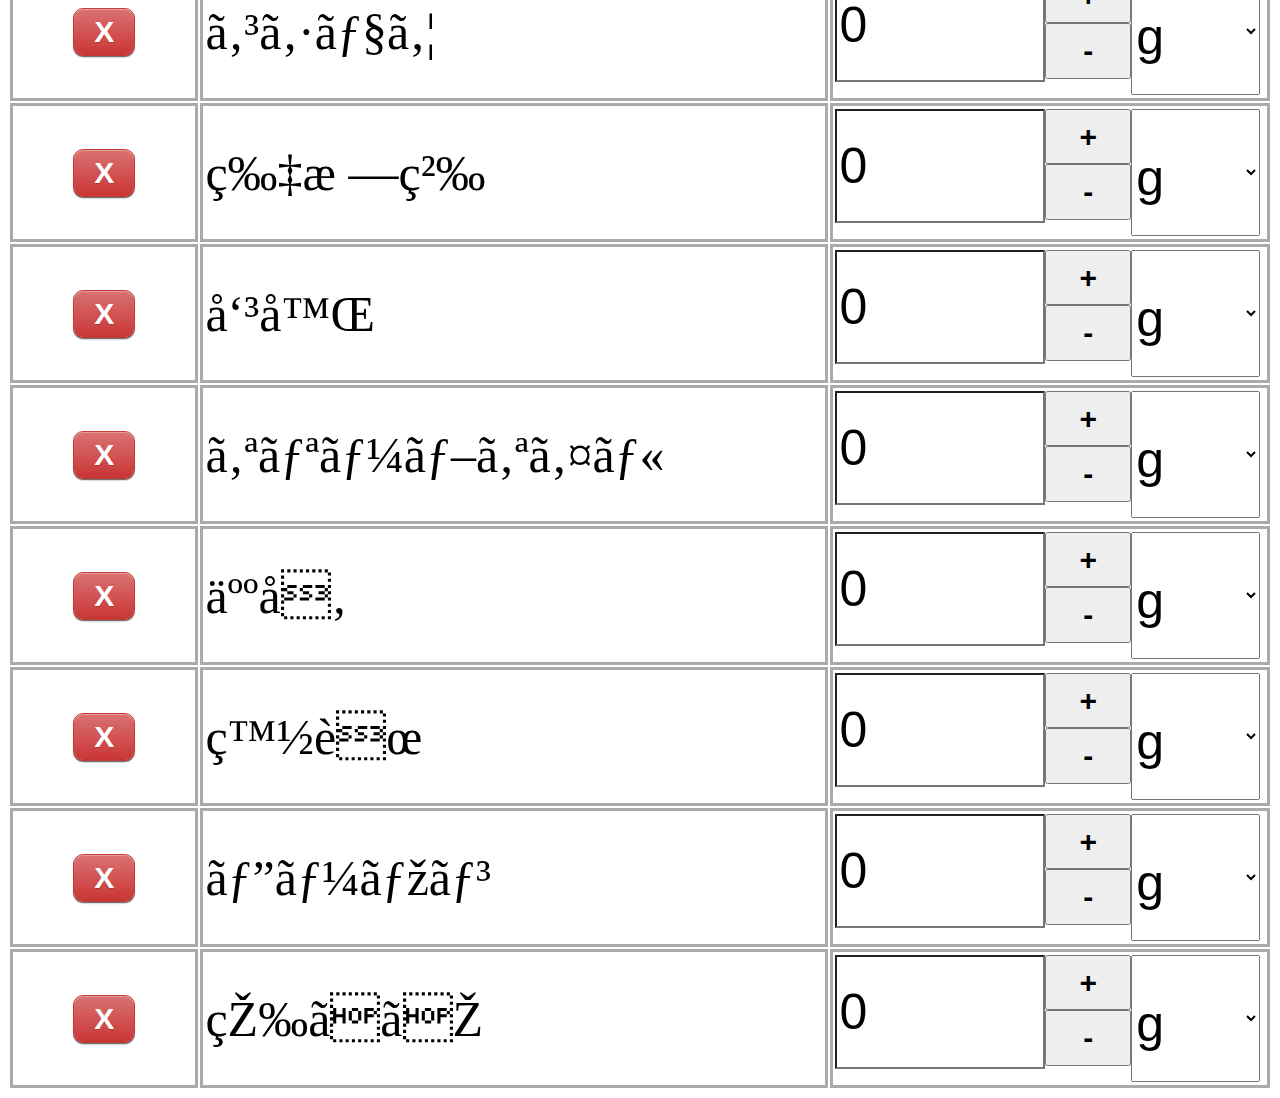
==== commit c110c013: "q" ====
--- a/foodList.html
+++ b/foodList.html
@@ -21,10 +21,10 @@
 
 <div class="main">
 	
-	<!--h1>食材リスト</h1-->
+	<h1>食材リスト</h1>
 	
-	<table class="blueTable" style="width: 95%; margin-left: auto; margin-right: auto; background-color: #EEEEEE;">
-	<thead style="background: linear-gradient(#5592bb 0%, #327cad 66%, #1c6ea4 100%); border-bottom: 2px solid #444444">
+	<table id="foodList" class="blueTable">
+	<thead class="tableHead">
 	<tr data-id="-1">
 	<th class="th" style="width: 15%"></th>
 	<th class="th" style="width: 50%">食材</th>
@@ -32,6 +32,17 @@
 	</tr>
 	</thead>
 	<tbody>
+	<tr data-id="-1">
+	<td class="tbCell"><button class="button blue removeItem" style="font-size: 40px;">+</button></td>
+	<td class="tbCell"><input placeholder="食材追加" style="width: 97%;"></input></td>
+	<td class="tbCell">
+		<input type="number" value="0">
+		<div class="qb"><button>+</button><button>-</button></div>
+		<div><select>
+			<option>g</option><option>ml/cc</option><option>個</option><option>枚</option><option>cm</option>
+		</select></div>
+	</td>
+	</tr>
 	<tr data-id="0">
 	<td class="tbCell"><button class="button red removeItem">X</button></td>
 	<td class="tbCell">じゃがいも</td>
@@ -68,6 +79,198 @@
 	<tr data-id="3">
 	<td class="tbCell"><button class="button red removeItem">X</button></td>
 	<td class="tbCell">牛乳</td>
+	<td class="tbCell">
+		<input type="number" value="0">
+		<div class="qb"><button>+</button><button>-</button></div>
+		<div><select>
+			<option>g</option><option>ml/cc</option><option>個</option><option>枚</option><option>cm</option>
+		</select></div>
+	</input></td>
+	</tr>
+	<tr data-id="4">
+	<td class="tbCell"><button class="button red removeItem">X</button></td>
+	<td class="tbCell">人参</td>
+	<td class="tbCell">
+		<input type="number" value="0">
+		<div class="qb"><button>+</button><button>-</button></div>
+		<div><select>
+			<option>g</option><option>ml/cc</option><option>個</option><option>枚</option><option>cm</option>
+		</select></div>
+	</input></td>
+	</tr>
+	<tr data-id="5">
+	<td class="tbCell"><button class="button red removeItem">X</button></td>
+	<td class="tbCell">白菜</td>
+	<td class="tbCell">
+		<input type="number" value="0">
+		<div class="qb"><button>+</button><button>-</button></div>
+		<div><select>
+			<option>g</option><option>ml/cc</option><option>個</option><option>枚</option><option>cm</option>
+		</select></div>
+	</td>
+	</tr>
+	<tr data-id="6">
+	<td class="tbCell"><button class="button red removeItem">X</button></td>
+	<td class="tbCell">ピーマン</td>
+	<td class="tbCell">
+		<input type="number" value="0">
+		<div class="qb"><button>+</button><button>-</button></div>
+		<div><select>
+			<option>g</option><option>ml/cc</option><option>個</option><option>枚</option><option>cm</option>
+		</select></div>
+	</td>
+	</tr>
+	<tr data-id="7">
+	<td class="tbCell"><button class="button red removeItem">X</button></td>
+	<td class="tbCell">玉ねぎ</td>
+	<td class="tbCell">
+		<input type="number" value="0">
+		<div class="qb"><button>+</button><button>-</button></div>
+		<div><select>
+			<option>g</option><option>ml/cc</option><option>個</option><option>枚</option><option>cm</option>
+		</select></div>
+	</input></td>
+	</tr>
+	<tr data-id="8">
+	<td class="tbCell"><button class="button red removeItem">X</button></td>
+	<td class="tbCell">ネギ</td>
+	<td class="tbCell">
+		<input type="number" value="0">
+		<div class="qb"><button>+</button><button>-</button></div>
+		<div><select>
+			<option>g</option><option>ml/cc</option><option>個</option><option>枚</option><option>cm</option>
+		</select></div>
+	</input></td>
+	</tr>
+	<tr data-id="12">
+	<td class="tbCell"><button class="button red removeItem">X</button></td>
+	<td class="tbCell">きのこ</td>
+	<td class="tbCell">
+		<input type="number" value="0">
+		<div class="qb"><button>+</button><button>-</button></div>
+		<div><select>
+			<option>g</option><option>ml/cc</option><option>個</option><option>枚</option><option>cm</option>
+		</select></div>
+	</input></td>
+	</tr>
+	<tr data-id="13">
+	<td class="tbCell"><button class="button red removeItem">X</button></td>
+	<td class="tbCell">パスタ</td>
+	<td class="tbCell">
+		<input type="number" value="0">
+		<div class="qb"><button>+</button><button>-</button></div>
+		<div><select>
+			<option>g</option><option>ml/cc</option><option>個</option><option>枚</option><option>cm</option>
+		</select></div>
+	</input></td>
+	</tr>
+	<tr data-id="15">
+	<td class="tbCell"><button class="button red removeItem">X</button></td>
+	<td class="tbCell">生クリーム</td>
+	<td class="tbCell">
+		<input type="number" value="0">
+		<div class="qb"><button>+</button><button>-</button></div>
+		<div><select>
+			<option>g</option><option>ml/cc</option><option>個</option><option>枚</option><option>cm</option>
+		</select></div>
+	</input></td>
+	</tr>
+	</tbody>
+	</table>
+
+<!-- 14-------------------------------------------------------------15 -->
+	
+	<h1 style="margin-top: 100px;">調味料リスト</h1>
+
+	<table id="seasoningList" class="blueTable">
+	<thead class="tableHead">
+	<tr data-id="-1">
+	<th class="th" style="width: 15%"></th>
+	<th class="th" style="width: 50%">食材</th>
+	<th class="th" style="width: 35%">分量</th>
+	</tr>
+	</thead>
+	<tbody>
+	<tr data-id="-1">
+	<td class="tbCell"><button class="button blue removeItem" style="font-size: 40px;">+</button></td>
+	<td class="tbCell"><input placeholder="調味料追加" style="width: 97%;"></input></td>
+	<td class="tbCell">
+		<input type="number" value="0">
+		<div class="qb"><button>+</button><button>-</button></div>
+		<div><select>
+			<option>g</option><option>ml/cc</option><option>個</option><option>枚</option><option>cm</option>
+		</select></div>
+	</td>
+	</tr>
+	<tr data-id="15">
+	<td class="tbCell"><button class="button red removeItem">X</button></td>
+	<td class="tbCell">酒</td>
+	<td class="tbCell">
+		<input type="number" value="0">
+		<div class="qb"><button>+</button><button>-</button></div>
+		<div><select>
+			<option>g</option><option>ml/cc</option><option>個</option><option>枚</option><option>cm</option>
+		</select></div>
+	</td>
+	</tr>
+	<tr data-id="16">
+	<td class="tbCell"><button class="button red removeItem">X</button></td>
+	<td class="tbCell">砂糖</td>
+	<td class="tbCell">
+		<input type="number" value="0">
+		<div class="qb"><button>+</button><button>-</button></div>
+		<div><select>
+			<option>g</option><option>ml/cc</option><option>個</option><option>枚</option><option>cm</option>
+		</select></div>
+	</input></td>
+	</tr>
+	<tr data-id="9">
+	<td class="tbCell"><button class="button red removeItem">X</button></td>
+	<td class="tbCell">ショウガ</td>
+	<td class="tbCell">
+		<input type="number" value="0">
+		<div class="qb"><button>+</button><button>-</button></div>
+		<div><select>
+			<option>g</option><option>ml/cc</option><option>個</option><option>枚</option><option>cm</option>
+		</select></div>
+	</input></td>
+	</tr>
+	<tr data-id="10">
+	<td class="tbCell"><button class="button red removeItem">X</button></td>
+	<td class="tbCell">コショウ</td>
+	<td class="tbCell">
+		<input type="number" value="0">
+		<div class="qb"><button>+</button><button>-</button></div>
+		<div><select>
+			<option>g</option><option>ml/cc</option><option>個</option><option>枚</option><option>cm</option>
+		</select></div>
+	</input></td>
+	</tr>
+	<tr data-id="11">
+	<td class="tbCell"><button class="button red removeItem">X</button></td>
+	<td class="tbCell">片栗粉</td>
+	<td class="tbCell">
+		<input type="number" value="0">
+		<div class="qb"><button>+</button><button>-</button></div>
+		<div><select>
+			<option>g</option><option>ml/cc</option><option>個</option><option>枚</option><option>cm</option>
+		</select></div>
+	</input></td>
+	</tr>
+	<tr data-id="17">
+	<td class="tbCell"><button class="button red removeItem">X</button></td>
+	<td class="tbCell">味噌</td>
+	<td class="tbCell">
+		<input type="number" value="0">
+		<div class="qb"><button>+</button><button>-</button></div>
+		<div><select>
+			<option>g</option><option>ml/cc</option><option>個</option><option>枚</option><option>cm</option>
+		</select></div>
+	</input></td>
+	</tr>
+	<tr data-id="3">
+	<td class="tbCell"><button class="button red removeItem">X</button></td>
+	<td class="tbCell">オリーブオイル</td>
 	<td class="tbCell">
 		<input type="number" value="0">
 		<div class="qb"><button>+</button><button>-</button></div>
--- a/foodList/table.css
+++ b/foodList/table.css
@@ -1,11 +1,18 @@
 div.blueTable {
   border: 1px solid #1C6EA4;
   background-color: #EEEEEE;
-  width: 100%;
   text-align: left;
   border-collapse: collapse;
   display: block;
+  width: 95%;
+  margin-left: auto;
+  margin-right: auto;
 }
+
+.tableHead{
+	background: linear-gradient(#5592bb 0%, #327cad 66%, #1c6ea4 100%); border-bottom: 2px solid #444444;
+}
+
 .divTable.blueTable .divTableCell, .divTable.blueTable .divTableHead {
   border: 1px solid #AAAAAA;
   padding: 3px 2px;
@@ -103,7 +110,7 @@
 	display: inline-block;
 	background-color: rgba(0, 0, 0, 0);
 	#width: 77% !important;
-	width: 52%;
+	width: 47%;
 	float: left;
 	padding-top: 6%;
 	padding-bottom: 6%;
@@ -121,7 +128,7 @@
 td div:nth-child(3) {
 	display: inline-block;
 	float: left;
-	width: 25%;
+	width: 30%;
 	height: 110%;
 }
 
--- a/foodList/main.css
+++ b/foodList/main.css
@@ -20,5 +20,5 @@
 
 	color: #2378B8;
 	#text-align: center;
-	font-size: 30px;
+	font-size: 50px;
 }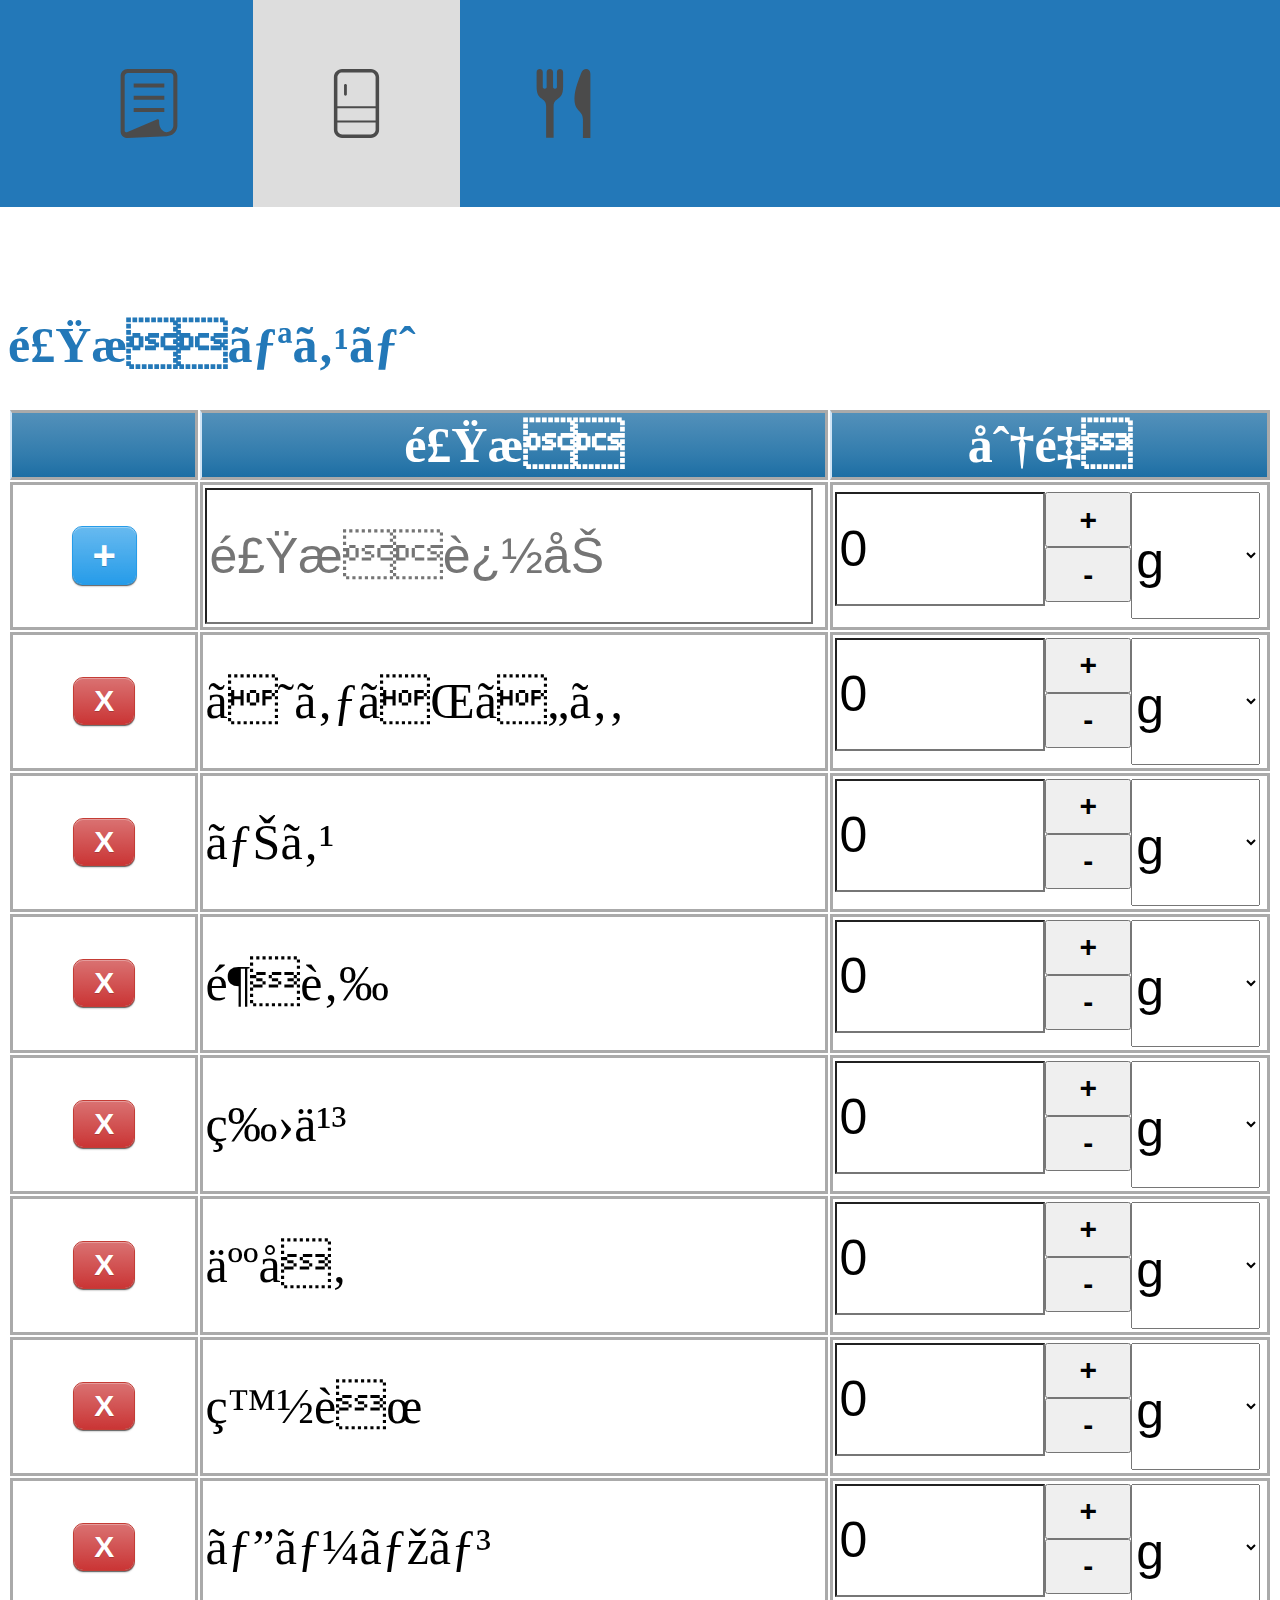
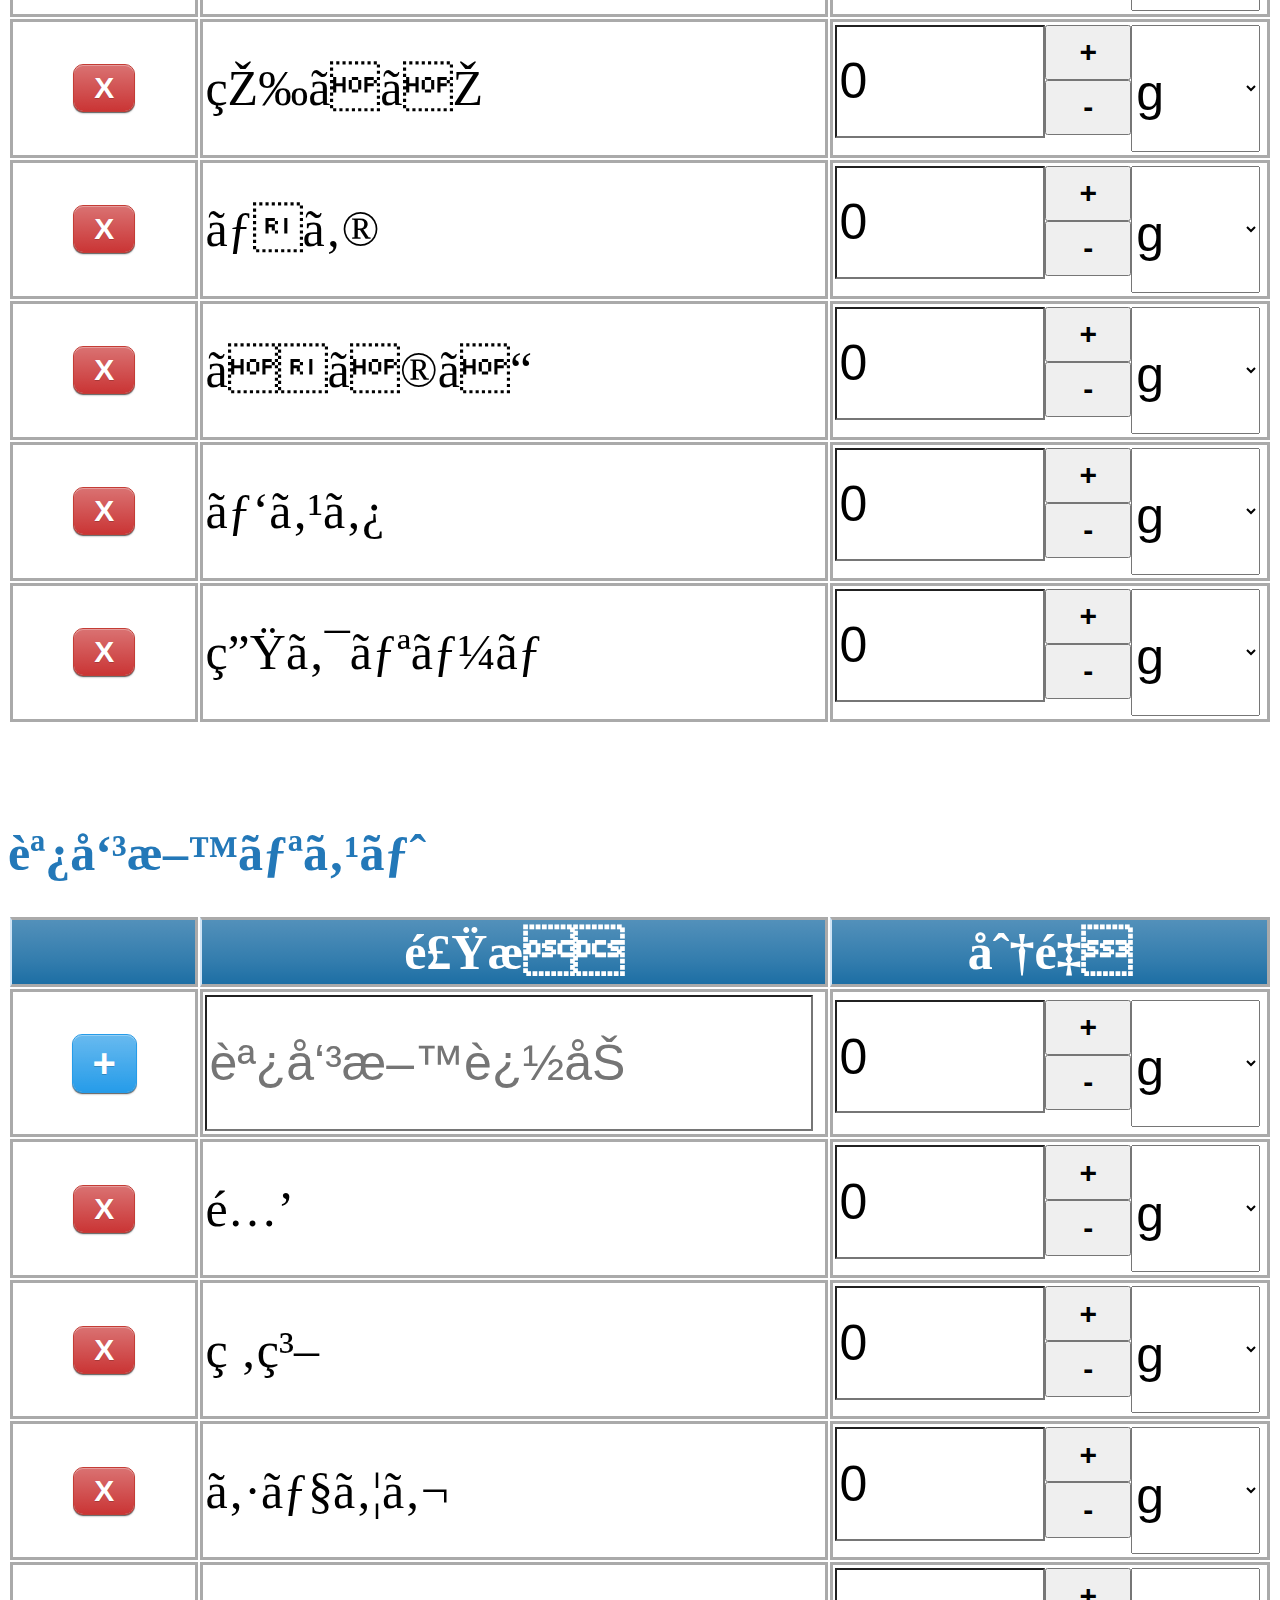
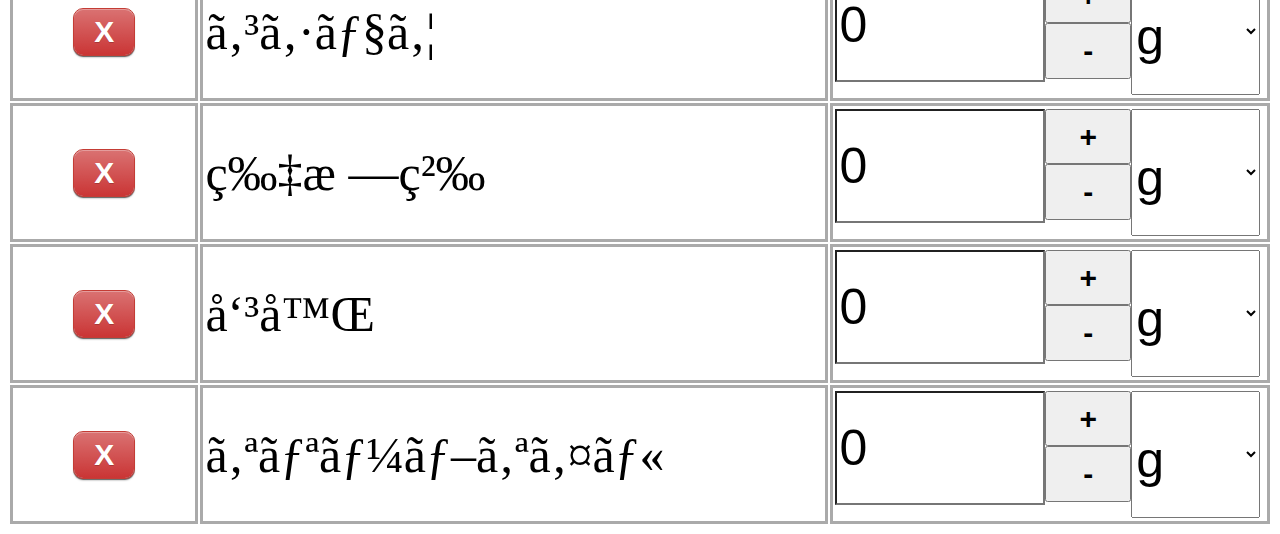
==== commit c4c5853f: "Update foodList.html" ====
--- a/foodList.html
+++ b/foodList.html
@@ -279,50 +279,6 @@
 		</select></div>
 	</input></td>
 	</tr>
-	<tr data-id="4">
-	<td class="tbCell"><button class="button red removeItem">X</button></td>
-	<td class="tbCell">人参</td>
-	<td class="tbCell">
-		<input type="number" value="0">
-		<div class="qb"><button>+</button><button>-</button></div>
-		<div><select>
-			<option>g</option><option>ml/cc</option><option>個</option><option>枚</option><option>cm</option>
-		</select></div>
-	</input></td>
-	</tr>
-	<tr data-id="5">
-	<td class="tbCell"><button class="button red removeItem">X</button></td>
-	<td class="tbCell">白菜</td>
-	<td class="tbCell">
-		<input type="number" value="0">
-		<div class="qb"><button>+</button><button>-</button></div>
-		<div><select>
-			<option>g</option><option>ml/cc</option><option>個</option><option>枚</option><option>cm</option>
-		</select></div>
-	</td>
-	</tr>
-	<tr data-id="6">
-	<td class="tbCell"><button class="button red removeItem">X</button></td>
-	<td class="tbCell">ピーマン</td>
-	<td class="tbCell">
-		<input type="number" value="0">
-		<div class="qb"><button>+</button><button>-</button></div>
-		<div><select>
-			<option>g</option><option>ml/cc</option><option>個</option><option>枚</option><option>cm</option>
-		</select></div>
-	</td>
-	</tr>
-	<tr data-id="7">
-	<td class="tbCell"><button class="button red removeItem">X</button></td>
-	<td class="tbCell">玉ねぎ</td>
-	<td class="tbCell">
-		<input type="number" value="0">
-		<div class="qb"><button>+</button><button>-</button></div>
-		<div><select>
-			<option>g</option><option>ml/cc</option><option>個</option><option>枚</option><option>cm</option>
-		</select></div>
-	</input></td>
-	</tr>
 	</tbody>
 	</table>
 	
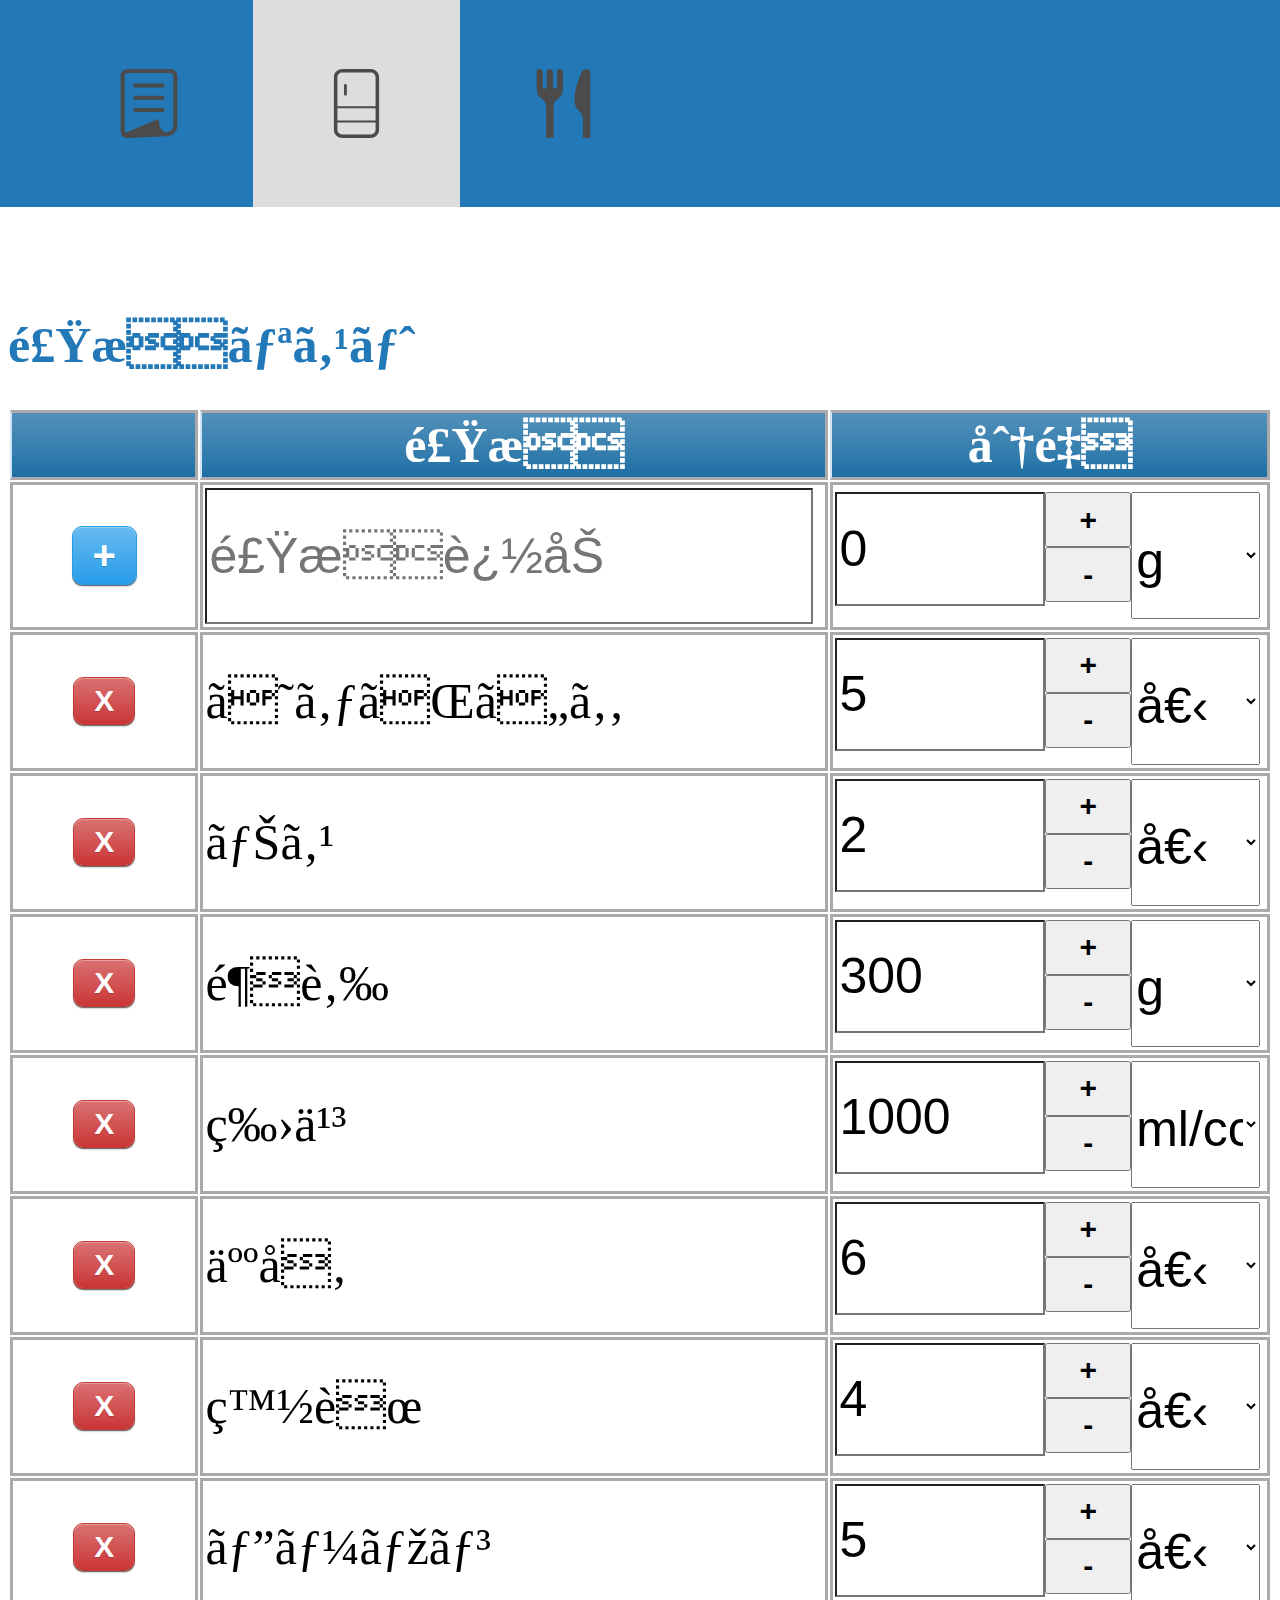
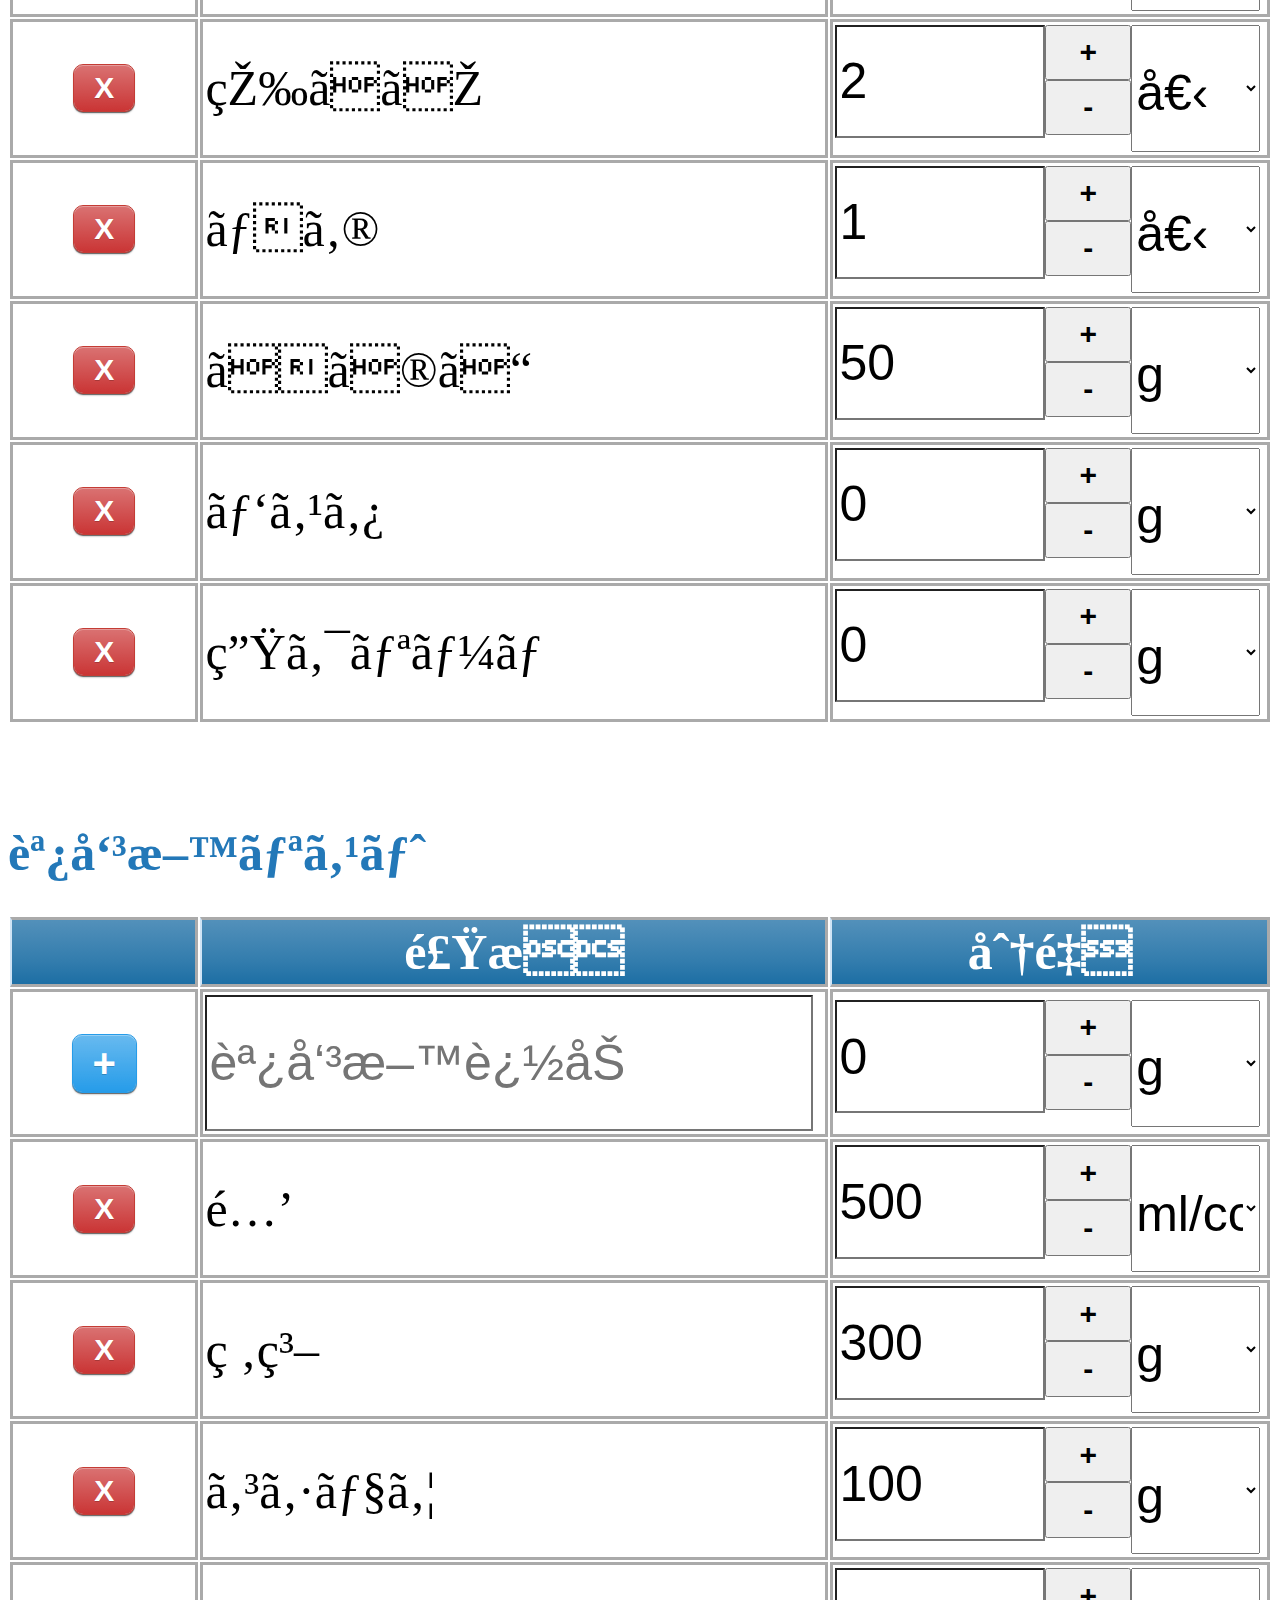
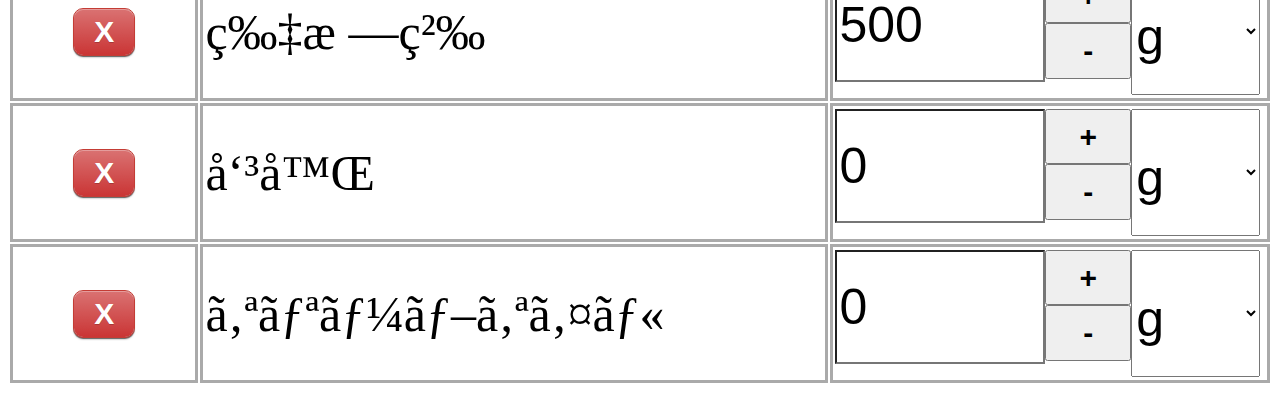
==== commit e98a3cb3: "Update foodList.html" ====
--- a/foodList.html
+++ b/foodList.html
@@ -47,10 +47,10 @@
 	<td class="tbCell"><button class="button red removeItem">X</button></td>
 	<td class="tbCell">じゃがいも</td>
 	<td class="tbCell">
-		<input type="number" value="0">
-		<div class="qb"><button>+</button><button>-</button></div>
-		<div><select>
-			<option>g</option><option>ml/cc</option><option>個</option><option>枚</option><option>cm</option>
+		<input type="number" value="5">
+		<div class="qb"><button>+</button><button>-</button></div>
+		<div><select>
+			<option>g</option><option>ml/cc</option><option selected>個</option><option>枚</option><option>cm</option>
 		</select></div>
 	</td>
 	</tr>
@@ -58,10 +58,10 @@
 	<td class="tbCell"><button class="button red removeItem">X</button></td>
 	<td class="tbCell">ナス</td>
 	<td class="tbCell">
-		<input type="number" value="0">
-		<div class="qb"><button>+</button><button>-</button></div>
-		<div><select>
-			<option>g</option><option>ml/cc</option><option>個</option><option>枚</option><option>cm</option>
+		<input type="number" value="2">
+		<div class="qb"><button>+</button><button>-</button></div>
+		<div><select>
+			<option>g</option><option>ml/cc</option><option selected>個</option><option>枚</option><option>cm</option>
 		</select></div>
 	</input></td>
 	</tr>
@@ -69,10 +69,10 @@
 	<td class="tbCell"><button class="button red removeItem">X</button></td>
 	<td class="tbCell">鶏肉</td>
 	<td class="tbCell">
-		<input type="number" value="0">
-		<div class="qb"><button>+</button><button>-</button></div>
-		<div><select>
-			<option>g</option><option>ml/cc</option><option>個</option><option>枚</option><option>cm</option>
+		<input type="number" value="300">
+		<div class="qb"><button>+</button><button>-</button></div>
+		<div><select>
+			<option selected>g</option><option>ml/cc</option><option>個</option><option>枚</option><option>cm</option>
 		</select></div>
 	</input></td>
 	</tr>
@@ -80,10 +80,10 @@
 	<td class="tbCell"><button class="button red removeItem">X</button></td>
 	<td class="tbCell">牛乳</td>
 	<td class="tbCell">
-		<input type="number" value="0">
-		<div class="qb"><button>+</button><button>-</button></div>
-		<div><select>
-			<option>g</option><option>ml/cc</option><option>個</option><option>枚</option><option>cm</option>
+		<input type="number" value="1000">
+		<div class="qb"><button>+</button><button>-</button></div>
+		<div><select>
+			<option>g</option><option selected>ml/cc</option><option>個</option><option>枚</option><option>cm</option>
 		</select></div>
 	</input></td>
 	</tr>
@@ -91,10 +91,10 @@
 	<td class="tbCell"><button class="button red removeItem">X</button></td>
 	<td class="tbCell">人参</td>
 	<td class="tbCell">
-		<input type="number" value="0">
-		<div class="qb"><button>+</button><button>-</button></div>
-		<div><select>
-			<option>g</option><option>ml/cc</option><option>個</option><option>枚</option><option>cm</option>
+		<input type="number" value="6">
+		<div class="qb"><button>+</button><button>-</button></div>
+		<div><select>
+			<option>g</option><option>ml/cc</option><option selected>個</option><option>枚</option><option>cm</option>
 		</select></div>
 	</input></td>
 	</tr>
@@ -102,10 +102,10 @@
 	<td class="tbCell"><button class="button red removeItem">X</button></td>
 	<td class="tbCell">白菜</td>
 	<td class="tbCell">
-		<input type="number" value="0">
-		<div class="qb"><button>+</button><button>-</button></div>
-		<div><select>
-			<option>g</option><option>ml/cc</option><option>個</option><option>枚</option><option>cm</option>
+		<input type="number" value="4">
+		<div class="qb"><button>+</button><button>-</button></div>
+		<div><select>
+			<option>g</option><option>ml/cc</option><option selected>個</option><option>枚</option><option>cm</option>
 		</select></div>
 	</td>
 	</tr>
@@ -113,10 +113,10 @@
 	<td class="tbCell"><button class="button red removeItem">X</button></td>
 	<td class="tbCell">ピーマン</td>
 	<td class="tbCell">
-		<input type="number" value="0">
-		<div class="qb"><button>+</button><button>-</button></div>
-		<div><select>
-			<option>g</option><option>ml/cc</option><option>個</option><option>枚</option><option>cm</option>
+		<input type="number" value="5">
+		<div class="qb"><button>+</button><button>-</button></div>
+		<div><select>
+			<option>g</option><option>ml/cc</option><option selected>個</option><option>枚</option><option>cm</option>
 		</select></div>
 	</td>
 	</tr>
@@ -124,10 +124,10 @@
 	<td class="tbCell"><button class="button red removeItem">X</button></td>
 	<td class="tbCell">玉ねぎ</td>
 	<td class="tbCell">
-		<input type="number" value="0">
-		<div class="qb"><button>+</button><button>-</button></div>
-		<div><select>
-			<option>g</option><option>ml/cc</option><option>個</option><option>枚</option><option>cm</option>
+		<input type="number" value="2">
+		<div class="qb"><button>+</button><button>-</button></div>
+		<div><select>
+			<option>g</option><option>ml/cc</option><option selected>個</option><option>枚</option><option>cm</option>
 		</select></div>
 	</input></td>
 	</tr>
@@ -135,25 +135,25 @@
 	<td class="tbCell"><button class="button red removeItem">X</button></td>
 	<td class="tbCell">ネギ</td>
 	<td class="tbCell">
-		<input type="number" value="0">
-		<div class="qb"><button>+</button><button>-</button></div>
-		<div><select>
-			<option>g</option><option>ml/cc</option><option>個</option><option>枚</option><option>cm</option>
-		</select></div>
-	</input></td>
-	</tr>
-	<tr data-id="12">
+		<input type="number" value="1">
+		<div class="qb"><button>+</button><button>-</button></div>
+		<div><select>
+			<option>g</option><option>ml/cc</option><option selected>個</option><option>枚</option><option>cm</option>
+		</select></div>
+	</input></td>
+	</tr>
+	<tr data-id="9">
 	<td class="tbCell"><button class="button red removeItem">X</button></td>
 	<td class="tbCell">きのこ</td>
 	<td class="tbCell">
-		<input type="number" value="0">
-		<div class="qb"><button>+</button><button>-</button></div>
-		<div><select>
-			<option>g</option><option>ml/cc</option><option>個</option><option>枚</option><option>cm</option>
-		</select></div>
-	</input></td>
-	</tr>
-	<tr data-id="13">
+		<input type="number" value="50">
+		<div class="qb"><button>+</button><button>-</button></div>
+		<div><select>
+			<option selected>g</option><option>ml/cc</option><option>個</option><option>枚</option><option>cm</option>
+		</select></div>
+	</input></td>
+	</tr>
+	<tr data-id="10">
 	<td class="tbCell"><button class="button red removeItem">X</button></td>
 	<td class="tbCell">パスタ</td>
 	<td class="tbCell">
@@ -164,7 +164,7 @@
 		</select></div>
 	</input></td>
 	</tr>
-	<tr data-id="15">
+	<tr data-id="11">
 	<td class="tbCell"><button class="button red removeItem">X</button></td>
 	<td class="tbCell">生クリーム</td>
 	<td class="tbCell">
@@ -178,7 +178,7 @@
 	</tbody>
 	</table>
 
-<!-- 14-------------------------------------------------------------15 -->
+<!-- 11-------------------------------------------------------------12 -->
 	
 	<h1 style="margin-top: 100px;">調味料リスト</h1>
 
@@ -202,53 +202,53 @@
 		</select></div>
 	</td>
 	</tr>
+	<tr data-id="12">
+	<td class="tbCell"><button class="button red removeItem">X</button></td>
+	<td class="tbCell">酒</td>
+	<td class="tbCell">
+		<input type="number" value="500">
+		<div class="qb"><button>+</button><button>-</button></div>
+		<div><select>
+			<option>g</option><option selected>ml/cc</option><option>個</option><option>枚</option><option>cm</option>
+		</select></div>
+	</td>
+	</tr>
+	<tr data-id="13">
+	<td class="tbCell"><button class="button red removeItem">X</button></td>
+	<td class="tbCell">砂糖</td>
+	<td class="tbCell">
+		<input type="number" value="300">
+		<div class="qb"><button>+</button><button>-</button></div>
+		<div><select>
+			<option selected>g</option><option>ml/cc</option><option>個</option><option>枚</option><option>cm</option>
+		</select></div>
+	</input></td>
+	</tr>
+	<tr data-id="14">
+	<td class="tbCell"><button class="button red removeItem">X</button></td>
+	<td class="tbCell">コショウ</td>
+	<td class="tbCell">
+		<input type="number" value="100">
+		<div class="qb"><button>+</button><button>-</button></div>
+		<div><select>
+			<option selected>g</option><option>ml/cc</option><option>個</option><option>枚</option><option>cm</option>
+		</select></div>
+	</input></td>
+	</tr>
 	<tr data-id="15">
 	<td class="tbCell"><button class="button red removeItem">X</button></td>
-	<td class="tbCell">酒</td>
-	<td class="tbCell">
-		<input type="number" value="0">
-		<div class="qb"><button>+</button><button>-</button></div>
-		<div><select>
-			<option>g</option><option>ml/cc</option><option>個</option><option>枚</option><option>cm</option>
-		</select></div>
-	</td>
+	<td class="tbCell">片栗粉</td>
+	<td class="tbCell">
+		<input type="number" value="500">
+		<div class="qb"><button>+</button><button>-</button></div>
+		<div><select>
+			<option selected>g</option><option>ml/cc</option><option>個</option><option>枚</option><option>cm</option>
+		</select></div>
+	</input></td>
 	</tr>
 	<tr data-id="16">
 	<td class="tbCell"><button class="button red removeItem">X</button></td>
-	<td class="tbCell">砂糖</td>
-	<td class="tbCell">
-		<input type="number" value="0">
-		<div class="qb"><button>+</button><button>-</button></div>
-		<div><select>
-			<option>g</option><option>ml/cc</option><option>個</option><option>枚</option><option>cm</option>
-		</select></div>
-	</input></td>
-	</tr>
-	<tr data-id="9">
-	<td class="tbCell"><button class="button red removeItem">X</button></td>
-	<td class="tbCell">ショウガ</td>
-	<td class="tbCell">
-		<input type="number" value="0">
-		<div class="qb"><button>+</button><button>-</button></div>
-		<div><select>
-			<option>g</option><option>ml/cc</option><option>個</option><option>枚</option><option>cm</option>
-		</select></div>
-	</input></td>
-	</tr>
-	<tr data-id="10">
-	<td class="tbCell"><button class="button red removeItem">X</button></td>
-	<td class="tbCell">コショウ</td>
-	<td class="tbCell">
-		<input type="number" value="0">
-		<div class="qb"><button>+</button><button>-</button></div>
-		<div><select>
-			<option>g</option><option>ml/cc</option><option>個</option><option>枚</option><option>cm</option>
-		</select></div>
-	</input></td>
-	</tr>
-	<tr data-id="11">
-	<td class="tbCell"><button class="button red removeItem">X</button></td>
-	<td class="tbCell">片栗粉</td>
+	<td class="tbCell">味噌</td>
 	<td class="tbCell">
 		<input type="number" value="0">
 		<div class="qb"><button>+</button><button>-</button></div>
@@ -258,17 +258,6 @@
 	</input></td>
 	</tr>
 	<tr data-id="17">
-	<td class="tbCell"><button class="button red removeItem">X</button></td>
-	<td class="tbCell">味噌</td>
-	<td class="tbCell">
-		<input type="number" value="0">
-		<div class="qb"><button>+</button><button>-</button></div>
-		<div><select>
-			<option>g</option><option>ml/cc</option><option>個</option><option>枚</option><option>cm</option>
-		</select></div>
-	</input></td>
-	</tr>
-	<tr data-id="3">
 	<td class="tbCell"><button class="button red removeItem">X</button></td>
 	<td class="tbCell">オリーブオイル</td>
 	<td class="tbCell">
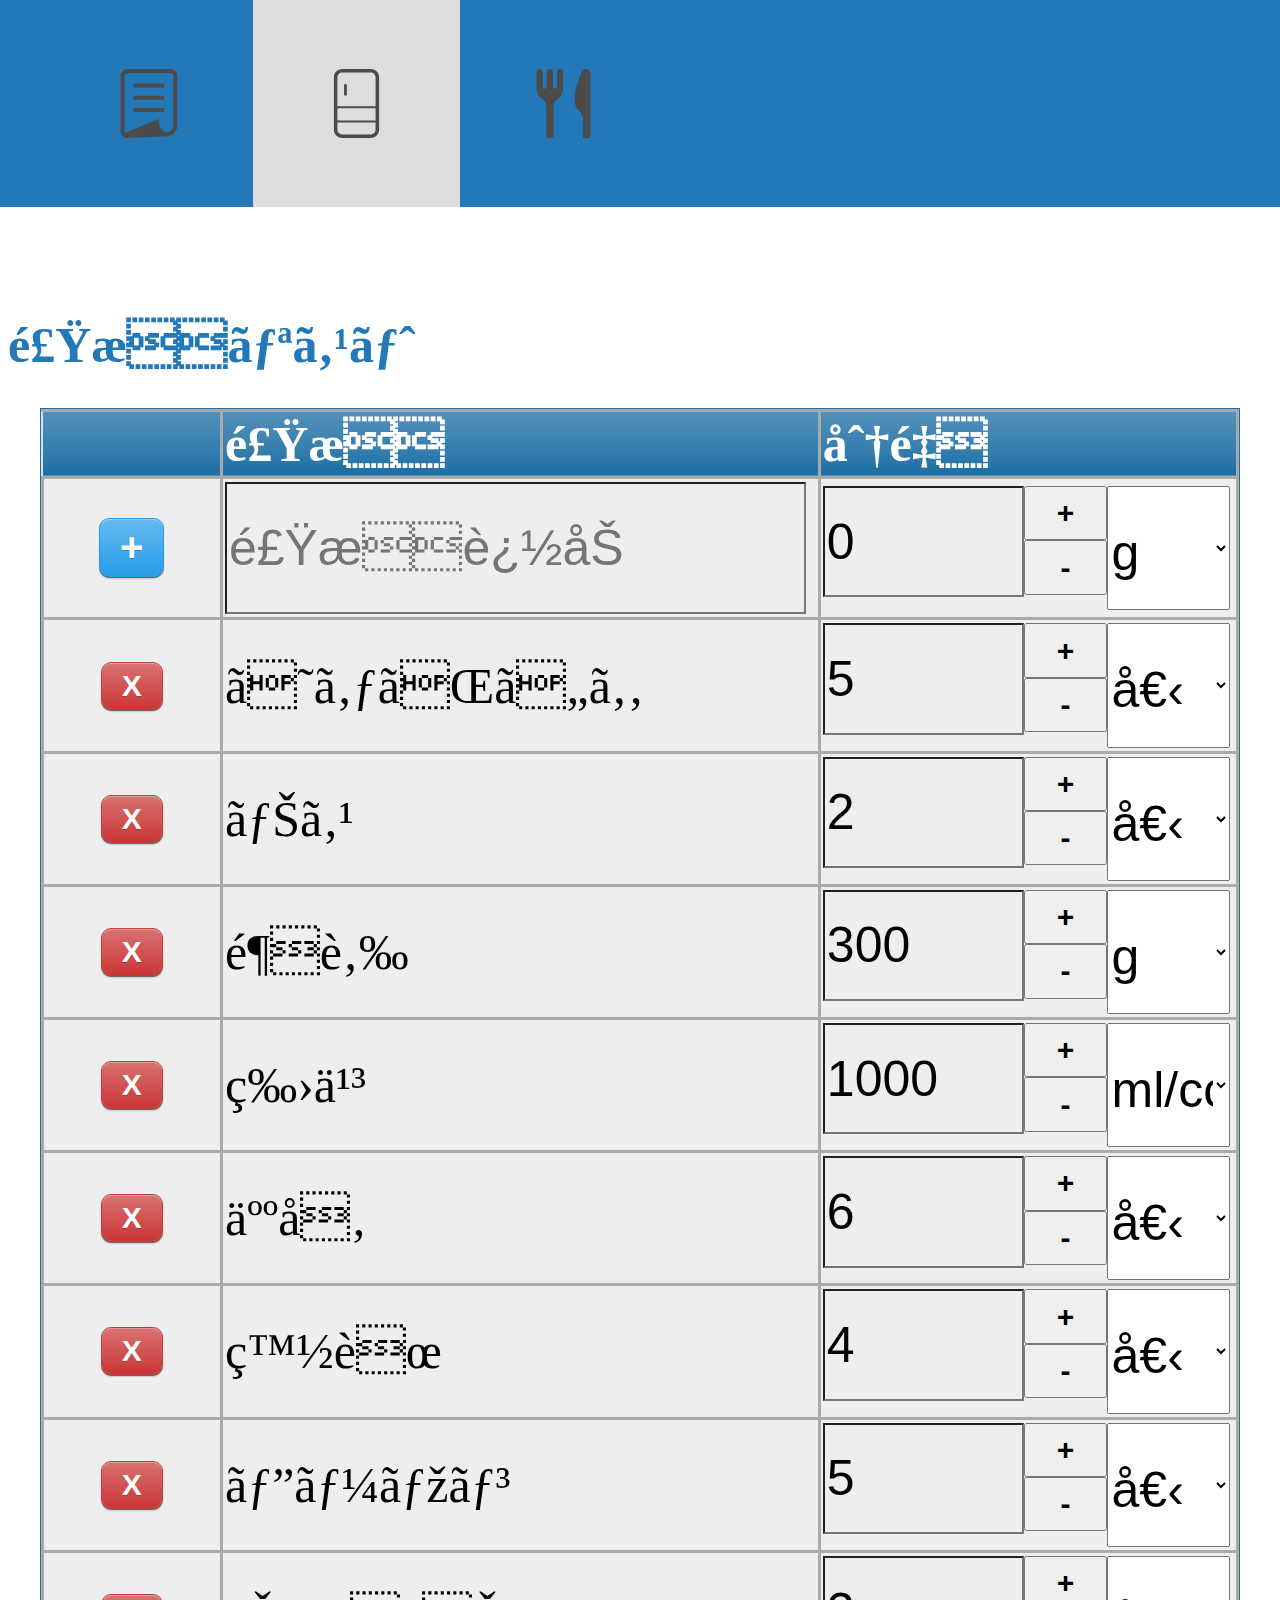
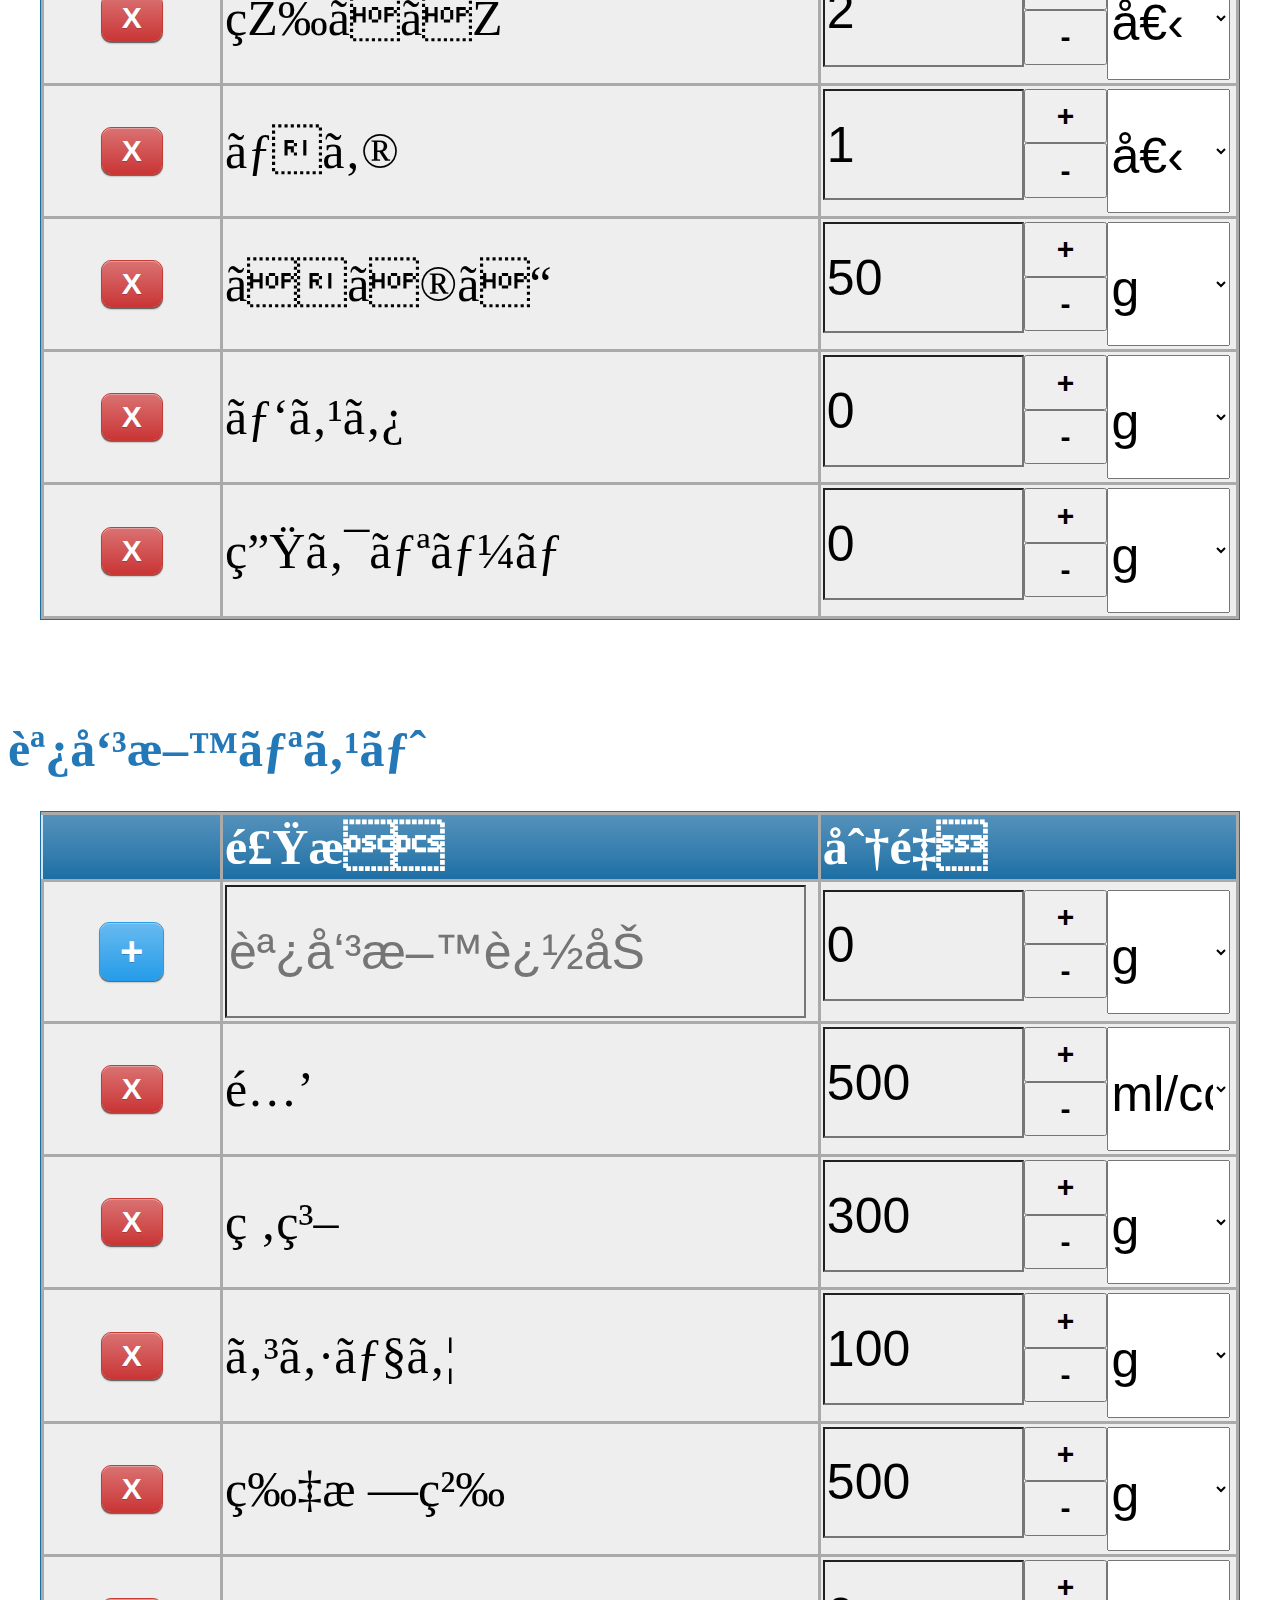
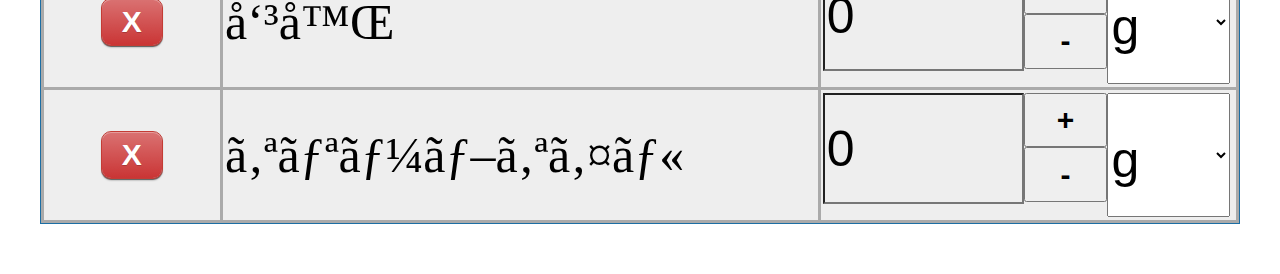
==== commit 0c624baf: "Update foodList.html" ====
--- a/foodList.html
+++ b/foodList.html
@@ -182,7 +182,7 @@
 	
 	<h1 style="margin-top: 100px;">調味料リスト</h1>
 
-	<table id="seasoningList" class="blueTable">
+	<table id="seasoningList" class="blueTable" style="margin-bottom: 50px;">
 	<thead class="tableHead">
 	<tr data-id="-1">
 	<th class="th" style="width: 15%"></th>
--- a/foodList/table.css
+++ b/foodList/table.css
@@ -1,4 +1,4 @@
-div.blueTable {
+.blueTable {
   border: 1px solid #1C6EA4;
   background-color: #EEEEEE;
   text-align: left;
